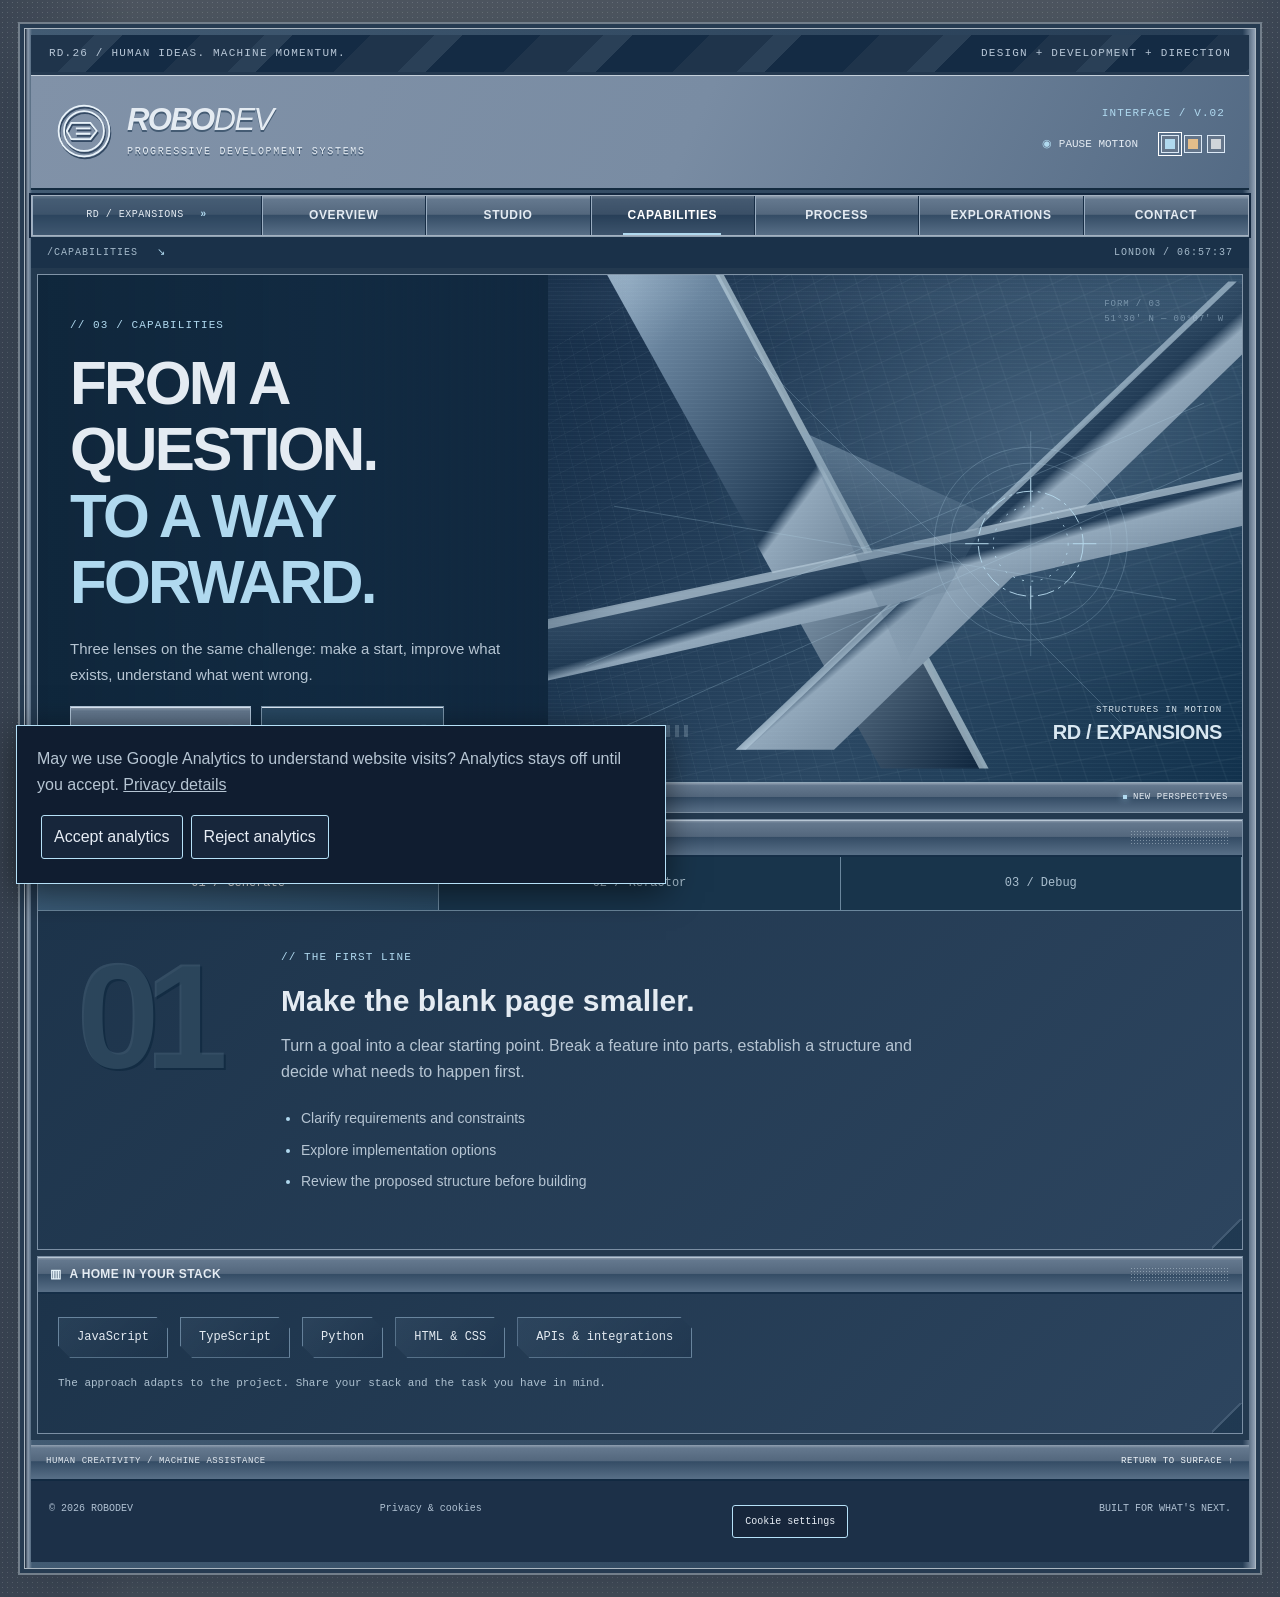
==== capabilities.html @ eb251dfc "Expand RoboDev with angular multi-page motion interface" ====
<!doctype html><html lang="en-GB"><head><meta charset="utf-8"><meta name="viewport" content="width=device-width, initial-scale=1"><meta name="theme-color" content="#26374b"><title>Capabilities — Generate, Refactor & Debug</title><meta name="description" content="Explore how RoboDev approaches new code, refactoring and debugging."><link rel="canonical" href="https://robodev.online/capabilities.html"><meta name="robots" content="index, follow"><meta property="og:type" content="website"><meta property="og:site_name" content="RoboDev"><meta property="og:locale" content="en_GB"><meta property="og:url" content="https://robodev.online/capabilities.html"><meta property="og:title" content="Capabilities — Generate, Refactor & Debug"><meta property="og:description" content="Explore how RoboDev approaches new code, refactoring and debugging."><meta name="twitter:card" content="summary"><meta name="twitter:title" content="Capabilities — Generate, Refactor & Debug"><meta name="twitter:description" content="Explore how RoboDev approaches new code, refactoring and debugging."><link rel="icon" href="/favicon.svg" type="image/svg+xml"><link rel="stylesheet" href="/site.css"><script src="/site.js" defer></script><script src="/analytics.js" defer></script><script type="application/ld+json">{"@context":"https://schema.org","@type":"WebPage","name":"Capabilities — Generate, Refactor & Debug","url":"https://robodev.online/capabilities.html","description":"Explore how RoboDev approaches new code, refactoring and debugging.","inLanguage":"en-GB"}</script></head><body><a class="skip" href="#main">Skip to content</a><div class="page-progress" aria-hidden="true"></div><div class="shell" id="top"><div class="top-strip"><span>RD.26 / HUMAN IDEAS. MACHINE MOMENTUM.</span><span>DESIGN + DEVELOPMENT + DIRECTION</span></div><header><a class="brand" href="/" aria-label="RoboDev home"><svg viewBox="0 0 64 64" aria-hidden="true"><circle cx="32" cy="32" r="28"/><circle cx="32" cy="32" r="22"/><path d="M18 23h21l7 9-7 9H18l-5-9zM23 29h16M23 35h16"/></svg><span class="wordmark">ROBO<span>DEV</span><small>PROGRESSIVE DEVELOPMENT SYSTEMS</small></span></a><div class="header-controls"><span class="index">INTERFACE / V.02</span><button data-motion-toggle aria-pressed="false" class="motion-control">Pause motion</button><div class="palette" role="group" aria-label="Interface accent"><button data-palette="ice" aria-label="Ice blue accent" aria-pressed="true"></button><button data-palette="amber" aria-label="Amber accent" aria-pressed="false"></button><button data-palette="steel" aria-label="Steel accent" aria-pressed="false"></button></div></div></header><nav class="navigation" aria-label="Main navigation"><span class="nav-id">RD / EXPANSIONS <b>»</b></span><a href="/" >Overview</a><a href="/studio.html" >Studio</a><a href="/capabilities.html" aria-current="page">Capabilities</a><a href="/process.html" >Process</a><a href="/explorations.html" >Explorations</a><a href="/contact.html" >Contact</a></nav><div class="section-strip"><span>/CAPABILITIES <span class="strip-arrow">↘</span></span><span class="live-clock" aria-label="Current London time"></span></div><main id="main"><section class="hero reveal"><div class="hero-copy"><div class="eyebrow">03 / CAPABILITIES</div><h1>From a question.<br><em>To a way forward.</em></h1><p>Three lenses on the same challenge: make a start, improve what exists, understand what went wrong.</p><div class="hero-actions"><a class="action " href="/capabilities.html"><span>Explore capabilities</span><b aria-hidden="true">↗</b></a><a class="action secondary" href="/contact.html"><span>Start a conversation</span><b aria-hidden="true">↗</b></a></div></div><div class="machine " aria-hidden="true"><div class="machine-grid"></div><svg class="structure" viewBox="0 0 800 440"><defs><linearGradient id="beam-capabilities" x2="1" y2="1"><stop stop-color="#abc2d6"/><stop offset=".18" stop-color="#66819b"/><stop offset=".49" stop-color="#223c56"/><stop offset=".51" stop-color="#91a7ba"/><stop offset="1" stop-color="#0d243c"/></linearGradient><linearGradient id="void-capabilities" x2="0" y2="1"><stop stop-color="#8ca6bb" stop-opacity=".55"/><stop offset="1" stop-color="#112d48" stop-opacity="0"/></linearGradient></defs><g class="beam beam-one"><path d="M80-90 200-90 495 460 385 460Z" fill="url(#beam-capabilities)"/><path d="M196-90 205-90 500 460 490 460Z" fill="#bacfdb" opacity=".7"/></g><g class="beam beam-two"><path d="M765-60 820-30 335 440 230 440Z" fill="url(#beam-capabilities)"/><path d="M756-60 765-60 241 440 230 440Z" fill="#bfd4e3" opacity=".6"/></g><g class="beam beam-three"><path d="M-100 330 890 120 910 170-100 395Z" fill="url(#beam-capabilities)"/><path d="M-100 328 890 118 892 125-100 339Z" fill="#b7cbd9" opacity=".7"/></g><path d="M300 100 500 190 410 350Z" fill="url(#void-capabilities)"/><g class="wire" fill="none" stroke="#b5d7eb" stroke-width=".8"><path d="M70 350 730 70M100 420 750 130M250 20 650 420M100 180 700 280"/><circle cx="545" cy="220" r="103"/><circle cx="545" cy="220" r="86"/><path d="M420 220h250M545 100v240"/></g><g class="rotor" transform="translate(545 220)"><g fill="none" stroke="#b6d9ec"><circle r="56" stroke-dasharray="18 5 3 5"/><circle r="40" stroke-dasharray="2 8"/><path d="M-70 0h25M45 0h25M0-70v25M0 45v25"/></g></g></svg><div class="scanline"></div><div class="art-coordinate">FORM / 03<br>51°30′ N — 00°07′ W</div><div class="art-caption"><span>STRUCTURES IN MOTION</span><b>RD / EXPANSIONS</b></div><div class="art-bars"><i></i><i></i><i></i><i></i><i></i></div></div><div class="hero-bottom"><span>HUMAN DIRECTION / MACHINE ASSISTANCE</span><span class="signal"><i></i> NEW PERSPECTIVES</span></div></section><section class="panel reveal"><h2 class="panel-title">▥ / Select a capability<span class="grip"></span></h2><div class="tab-bar" role="tablist" aria-label="Capabilities"><button role="tab" id="generate-tab" aria-controls="generate-panel" aria-selected="true" data-tab="generate">01 / Generate</button><button role="tab" id="refactor-tab" aria-controls="refactor-panel" aria-selected="false" tabindex="-1" data-tab="refactor">02 / Refactor</button><button role="tab" id="debug-tab" aria-controls="debug-panel" aria-selected="false" tabindex="-1" data-tab="debug">03 / Debug</button></div><div class="capability-panel" role="tabpanel" id="generate-panel" aria-labelledby="generate-tab"><span class="giant-number" aria-hidden="true">01</span><div><div class="eyebrow">THE FIRST LINE</div><h2>Make the blank page smaller.</h2><p>Turn a goal into a clear starting point. Break a feature into parts, establish a structure and decide what needs to happen first.</p><ul><li>Clarify requirements and constraints</li><li>Explore implementation options</li><li>Review the proposed structure before building</li></ul></div></div><div class="capability-panel" role="tabpanel" id="refactor-panel" aria-labelledby="refactor-tab" hidden><span class="giant-number" aria-hidden="true">02</span><div><div class="eyebrow">THE BETTER VERSION</div><h2>Untangle. Simplify. Make room.</h2><p>Understand the behaviour you need to preserve, then make the code easier to follow and change.</p><ul><li>Identify repetition and unnecessary complexity</li><li>Improve names and boundaries</li><li>Verify that behaviour stays consistent</li></ul></div></div><div class="capability-panel" role="tabpanel" id="debug-panel" aria-labelledby="debug-tab" hidden><span class="giant-number" aria-hidden="true">03</span><div><div class="eyebrow">THE MISSING CONNECTION</div><h2>Find the why. Fix the what.</h2><p>Bring the error and its context. Trace the path to the failure, test the explanation and make a focused repair.</p><ul><li>Reproduce the issue</li><li>Follow the evidence to the cause</li><li>Check the fix against the original failure</li></ul></div></div></section><section class="panel reveal "><h2 class="panel-title"><span class="panel-mark">▥</span>A home in your stack<span class="grip" aria-hidden="true"></span></h2><div class="panel-content"><div class="stack-list"><span>JavaScript</span><span>TypeScript</span><span>Python</span><span>HTML & CSS</span><span>APIs & integrations</span></div><p class="fine">The approach adapts to the project. Share your stack and the task you have in mind.</p></div></section></main><div class="utility-strip"><span>HUMAN CREATIVITY / MACHINE ASSISTANCE</span><a href="#top">RETURN TO SURFACE ↑</a></div><footer><span>© <span id="year">2026</span> ROBODEV</span><a href="/privacy.html">Privacy & cookies</a><button type="button" id="cookie-settings">Cookie settings</button><span>BUILT FOR WHAT'S NEXT.</span></footer></div><dialog id="field-notes"><div class="panel-title">▥ / Field notes<button class="square" data-close-notes aria-label="Close field notes">×</button></div><div class="panel-content"><span class="index">RD.001 / MOVEMENT WITH PURPOSE</span><h2>A space worth exploring.</h2><p>Angular frames give the interface its structure. Gradients catch the light. Movement reveals the layers between them.</p><p>Every control changes something real: a new page, a different composition, a clearer explanation. You decide the pace.</p><a class="action" href="/explorations.html">Open the studies ↗</a></div></dialog></body></html>
---- site.css ----
@view-transition{navigation:auto}
:root{color-scheme:dark;--ink:#e4ebf2;--muted:#b6c5d3;--accent:#b0d9ef;--line:#718398;--deep:#11283f;--metal:linear-gradient(180deg,#91a0b1 0%,#64788e 9%,#53677d 47%,#344c65 49%,#586f87 100%);--mono:'Courier New',monospace;--pace:1;--motion-duration:32s}
*{box-sizing:border-box}html{scroll-behavior:smooth;scroll-padding-top:24px}body{margin:0;background:#4e5660;background-image:radial-gradient(#a4afb04d .7px,transparent .7px),linear-gradient(90deg,#1a283d55,transparent 10%,transparent 90%,#1a283d55);background-size:5px 5px,100% 100%;color:var(--ink);font:16px/1.65 Arial,Helvetica,sans-serif}a{color:inherit;text-decoration:none}button,input,textarea{font:inherit}button{cursor:pointer}button,a,input,textarea,summary{touch-action:manipulation}button{color:inherit}button:disabled{opacity:.55;cursor:wait}a:focus-visible,button:focus-visible,input:focus-visible,textarea:focus-visible,summary:focus-visible{outline:2px solid var(--accent);outline-offset:4px}::selection{background:var(--accent);color:#13283c}button{border-radius:0}.skip{position:absolute;left:20px;top:-100px;z-index:100;background:#d5e4ef;color:#14273a;padding:12px}.skip:focus{top:10px}.shell{width:min(1280px,calc(100% - 48px));margin:28px auto;padding:6px;background:linear-gradient(90deg,#172638,#8a9aac 3px,#425b73 7px,#263d55 99%,#92a2b5);border:1px solid #acb7c1;box-shadow:0 0 0 4px #263b51,0 0 0 6px #737f8b,0 30px 70px #0c1a2b66}.top-strip{min-height:38px;padding:10px 18px;display:flex;justify-content:space-between;gap:16px;background:repeating-linear-gradient(135deg,#1f344b 0 45px,#2a4057 45px 65px,#142b44 65px 120px);font:11px/1.5 var(--mono);color:#b8c7d7;letter-spacing:.11em;border-bottom:3px solid #243950}header{padding:22px 24px;display:flex;align-items:center;justify-content:space-between;background:linear-gradient(115deg,#8192a8,#798ca3 54%,#536a84);border-bottom:2px solid #142b40;box-shadow:inset 0 1px #c5d0db;min-height:115px}.brand{display:flex;gap:14px;align-items:center}.brand svg{width:58px;height:58px;fill:none;stroke:#e9f3fa;stroke-width:2;filter:drop-shadow(1px 2px 0 #334963)}.wordmark{font-size:31px;font-weight:900;font-style:italic;line-height:1;letter-spacing:-1.6px;text-shadow:0 2px #445b73}.wordmark>span{font-weight:400}.wordmark small{display:block;font:10px/1.5 var(--mono);letter-spacing:.17em;margin-top:9px}.header-controls{display:grid;grid-template-columns:auto auto;gap:8px 18px;justify-items:end;align-items:center}.header-controls .index{grid-column:1/-1}.index,.eyebrow{font:11px/1.6 var(--mono);letter-spacing:.1em;color:var(--accent)}.motion-control{border:0;background:transparent;text-transform:uppercase;font:11px/1.5 var(--mono);padding:5px}.motion-control:before{content:'◉';margin-right:7px;color:var(--accent)}.palette{display:flex;gap:5px}.palette button{width:18px;height:18px;border:1px solid #dce9f6;box-shadow:inset 0 0 0 3px #64758a;background:#b0d9ef}.palette button[data-palette=amber]{background:#e4bd8a}.palette button[data-palette=steel]{background:#d0d5da}.palette button[aria-pressed=true]{outline:1px solid #fff;outline-offset:2px}.navigation{display:grid;grid-template-columns:1.4fr repeat(6,1fr);margin-top:5px;background:var(--metal);border:1px solid #a4b1c0;box-shadow:0 0 0 2px #142840}.navigation a,.nav-id{position:relative;padding:10px 8px;text-align:center;font:700 12px/1.6 'Arial Narrow',Arial,sans-serif;text-transform:uppercase;letter-spacing:.05em;border-right:1px solid #172d45;box-shadow:inset 1px 0 #9aadc1;transition:background .25s,color .25s;overflow:hidden}.nav-id{font:10px/1.8 var(--mono);background:#243d5777;white-space:nowrap}.nav-id b{color:var(--accent);margin-left:10px}.navigation a:last-child{border:0}.navigation a:before{content:'';position:absolute;inset:auto 20% 0;height:2px;background:var(--accent);transform:scaleX(0);transition:transform .3s}.navigation a:hover:before,.navigation a[aria-current]:before{transform:scaleX(1)}.navigation a:hover,.navigation a[aria-current]{background:#142b4566;color:#fff}.section-strip{display:flex;justify-content:space-between;align-items:center;padding:8px 16px;background:#1a3149;border-top:1px solid #8fa2b3;font:10px/1.5 var(--mono);letter-spacing:.1em;color:#a4b9ca}.strip-arrow{margin-left:12px;color:var(--accent)}main{background:#23394f;padding:6px}.hero{position:relative;display:grid;grid-template-columns:1fr 1.04fr;overflow:hidden;border:1px solid #8194a7;background:#11283f;min-height:405px;isolation:isolate}.hero-copy{position:relative;z-index:2;padding:42px 32px 58px;background:linear-gradient(90deg,#10273cf5,#122b42c9,transparent);pointer-events:auto}.eyebrow{margin-bottom:17px}.eyebrow:before{content:'// ';color:var(--accent)}h1,h2,h3{font-family:'Arial Narrow',Arial,sans-serif;line-height:1.1}h1{font-size:clamp(36px,4.7vw,62px);letter-spacing:-.045em;margin:0 0 20px;font-weight:800;text-transform:uppercase}h1 em{font-style:normal;color:var(--accent)}h3{font-size:22px;letter-spacing:-.025em;margin:14px 0}p{margin:0 0 18px;color:var(--muted)}.hero-copy>p{max-width:440px;font-size:15px;line-height:1.75}.hero-actions{display:flex;flex-wrap:wrap;gap:10px}.action{display:inline-flex;align-items:center;justify-content:space-between;gap:18px;padding:10px 15px;min-height:42px;border:1px solid #aec2d5;background:var(--metal);color:#f3f7fa;font:700 12px/1.6 Arial,sans-serif;letter-spacing:.02em;box-shadow:inset 0 1px #dbe7f3,0 2px #081f34;position:relative;transition:filter .25s,transform .25s}.action b{color:var(--accent);font-size:16px}.action:hover{filter:brightness(1.2);transform:translateY(-2px)}.action.secondary{background:linear-gradient(#294862,#18374d);border-color:#7892a8}.text-action{background:none;box-shadow:none;border:0;border-top:1px solid #71889b66;padding:12px 0 0;width:100%;text-transform:uppercase;font:11px/1.8 var(--mono);margin-top:10px}.hero-bottom{position:absolute;left:0;right:0;bottom:0;z-index:3;display:flex;justify-content:space-between;background:var(--metal);border-top:1px solid #91a7b8;padding:8px 14px;font:9px/1.5 var(--mono);letter-spacing:.06em}.signal{display:flex;align-items:center;gap:6px}.signal i{width:4px;height:4px;background:var(--accent);box-shadow:0 0 7px var(--accent);animation:glow 4s ease-in-out infinite}.machine{position:relative;min-width:0;overflow:hidden;background:radial-gradient(ellipse at 70% 30%,#809eb744,transparent 50%),linear-gradient(130deg,#172e49,#2a4762 60%,#10304b);--px:0px;--py:0px}.hero>.machine{margin-left:-80px;width:calc(100% + 80px)}.machine:after{content:'';position:absolute;inset:0;background:repeating-linear-gradient(0deg,#b9d6e60c 0 1px,transparent 1px 4px);pointer-events:none}.machine-grid{position:absolute;inset:-20%;background-image:linear-gradient(#b5d4e314 1px,transparent 1px),linear-gradient(90deg,#b5d4e314 1px,transparent 1px);background-size:22px 22px;transform:perspective(600px) rotateY(-20deg) rotateZ(-18deg) translate(var(--px),var(--py));opacity:.7}.structure{position:absolute;inset:0;width:100%;height:100%;object-fit:cover;transform:translate(var(--px),var(--py)) scale(1.08);transition:transform .65s ease-out;overflow:visible}.beam-one{animation:beam-drift calc(var(--motion-duration) * .55) ease-in-out infinite alternate}.beam-two{animation:beam-drift calc(var(--motion-duration) * .7) ease-in-out infinite alternate-reverse}.beam-three{animation:beam-drift calc(var(--motion-duration) * .8) ease-in-out infinite alternate}.rotor>g{animation:rotate var(--motion-duration) linear infinite;transform-origin:0 0}.wire{opacity:.32;animation:glow 12s ease-in-out infinite alternate}.scanline{position:absolute;top:-5%;left:0;right:0;height:18%;background:linear-gradient(transparent,#b9d8ea0e,transparent);animation:scan 12s linear infinite;pointer-events:none}.art-coordinate{position:absolute;top:22px;right:18px;color:#aec9db88;font:9px/1.7 var(--mono);letter-spacing:.1em}.art-caption{position:absolute;right:20px;bottom:65px;text-align:right;color:#d9e8f2;text-shadow:0 1px #122a40}.art-caption span{display:block;font:9px/1.8 var(--mono);letter-spacing:.1em}.art-caption b{font:800 20px/1.3 'Arial Narrow',Arial,sans-serif;letter-spacing:-.02em}.art-bars{position:absolute;left:100px;bottom:75px;display:flex;align-items:end;gap:5px;height:30px}.art-bars i{width:4px;height:40%;background:#afc8d744;animation:bar 3.5s ease-in-out infinite alternate}.art-bars i:nth-child(2){animation-delay:-1s}.art-bars i:nth-child(3){animation-delay:-2s}.art-bars i:nth-child(4){animation-delay:-.7s}.art-bars i:nth-child(5){animation-delay:-1.8s}.ticker{overflow:hidden;padding:8px 0;border:1px solid #6f8499;background:#1c344b;margin:6px 0;font:10px/1.7 var(--mono);letter-spacing:.08em;color:#7b98ae}.ticker>div{display:flex;width:max-content;gap:28px;animation:marquee 60s linear infinite}.ticker span{color:#bacbd8}.columns{display:grid;gap:6px;margin-top:6px}.three{grid-template-columns:repeat(3,1fr)}.two{grid-template-columns:repeat(2,1fr)}.panel{min-width:0;border:1px solid #7b8fa4;background:linear-gradient(135deg,#1c334a,#2d455f);margin-top:6px;position:relative}.columns>.panel{margin:0}.panel:after{content:'';position:absolute;bottom:0;right:0;width:30px;height:30px;background:linear-gradient(135deg,transparent 45%,#7b94aa44 46% 50%,#112c4377 51%);pointer-events:none}.panel-title{margin:0;padding:9px 12px;background:var(--metal);border-bottom:2px solid #152e47;display:flex;align-items:center;gap:8px;text-transform:uppercase;font:700 12px/1.4 'Arial Narrow',Arial,sans-serif;letter-spacing:.03em;box-shadow:inset 0 1px #b7c6d4}.panel-mark{color:#e6f3fa}.grip{margin-left:auto;height:15px;width:35%;max-width:100px;background-image:radial-gradient(#c7d6e177 .7px,transparent .7px);background-size:3px 3px}.panel-content{padding:23px 20px}.panel-content p{font-size:14px;line-height:1.75}.panel-content h3{font-size:21px}.panel .index{font-size:10px}.note-row{display:flex;align-items:center;gap:20px}.note-row>.index{writing-mode:vertical-rl;white-space:nowrap}.note-row h3{margin-top:0}.note-row p{margin-bottom:0}.square{margin-left:auto;flex-shrink:0;width:31px;height:31px;border:1px solid #8aa4b9;background:linear-gradient(#60798e,#29465d);color:var(--accent);font:22px/1 var(--mono);transition:transform .3s}.square:hover{transform:rotate(90deg)}.chips{display:flex;gap:7px;flex-wrap:wrap}.chips a,.chips button{padding:8px 12px;border:1px solid #7590a4;background:#18354a;color:#d6e7f1;font:11px/1.5 var(--mono)}.chips a:hover,.chips button:hover{background:#365c76}.utility-strip{padding:9px 15px;margin-top:5px;background:var(--metal);display:flex;justify-content:space-between;font:9px/1.7 var(--mono);letter-spacing:.06em}.utility-strip a{color:#f1f7fb}footer{background:#1c3048;border-top:2px solid #112941;padding:20px 18px;display:flex;gap:16px;justify-content:space-between;font:10px/1.5 var(--mono);color:#b0c1d2}footer button{background:none;border:0;font:inherit;padding:0}footer a:hover,footer button:hover{text-decoration:underline}.page-intro{padding:36px 30px;border:1px solid #6c8196;background:repeating-linear-gradient(120deg,transparent 0 90px,#718fa112 90px 125px,transparent 125px 220px),linear-gradient(120deg,#152c42,#35516e)}.page-intro p{max-width:680px}.accordion details{border-bottom:1px solid #7690a566}.accordion details:last-child{border:0}summary{cursor:pointer;list-style:none;padding:15px 0;color:var(--ink);font:12px/1.7 var(--mono);display:flex;justify-content:space-between;gap:15px}summary::-webkit-details-marker{display:none}summary span{color:var(--accent);font-size:19px;transition:transform .3s}details[open]>summary span{transform:rotate(45deg)}details p{padding-top:4px;animation:panel-enter .4s ease-out}.tab-bar{display:flex;border-bottom:1px solid #6b879d}.tab-bar button{flex:1;padding:17px 8px;border:0;border-right:1px solid #6b879d;background:#18344b;color:#a9bece;font:12px/1.6 var(--mono)}.tab-bar button[aria-selected=true]{background:linear-gradient(120deg,#3b5c78,#284862);color:#fff;box-shadow:inset 0 3px var(--accent)}.tab-bar button:hover{color:#fff;background:#36566f}.capability-panel{position:relative;display:grid;grid-template-columns:180px 1fr;gap:25px;padding:38px;overflow:hidden;animation:panel-enter .45s ease-out;min-height:310px}.capability-panel[hidden]{display:none}.giant-number{font:900 150px/.9 'Arial Narrow',Arial,sans-serif;letter-spacing:-.1em;color:#7190a342;text-shadow:2px 2px #132c43}.capability-panel h2{font-size:30px;margin:5px 0 16px}.capability-panel p{max-width:650px}ul{padding-left:20px;color:var(--muted);font-size:14px}li{padding:4px 0}li::marker{color:var(--accent)}.stack-list{display:flex;gap:12px;flex-wrap:wrap}.stack-list span{padding:10px 18px;border:1px solid #68849d;background:linear-gradient(135deg,#57728b33,#192f4755);clip-path:polygon(0 0,calc(100% - 12px) 0,100% 12px,100% 100%,12px 100%,0 calc(100% - 12px));font:12px/1.6 var(--mono)}.fine{font:11px/1.7 var(--mono)!important;color:#adc0cf;margin-top:16px}.process-track{display:grid;grid-template-columns:repeat(4,1fr);margin-top:6px;border:1px solid #7b90a5;background:var(--metal)}.process-track a{padding:18px 16px;display:flex;gap:14px;align-items:center;border-right:1px solid #19364e;text-transform:uppercase;font:12px/1.6 var(--mono);transition:background .3s}.process-track a:hover{background:#0c2a4455}.process-track a span{font-size:22px;color:var(--accent)}.process-track a b{margin-left:auto}.stage{position:relative;padding-left:65px}.stage-number{position:absolute;left:0;top:0;font:40px/1 var(--mono);color:#91b5cf99}.stage h3{margin-top:0}.stage details{border-top:1px solid #7893aa66}.study-layout{display:grid;grid-template-columns:1fr 260px}.study-stage{position:relative;min-height:430px;overflow:hidden;border-right:1px solid #66829a}.study-art{height:430px;transition:background 1s}.study-controls{padding:25px 20px;background:linear-gradient(140deg,#375772,#19364d)}.study-label{position:absolute;left:20px;bottom:18px;font:10px/1.6 var(--mono);background:#122c40bb;border:1px solid #7c96aa;padding:8px 12px;z-index:2}.study-buttons{display:grid;gap:8px;margin-bottom:28px}.study-buttons button{padding:13px 10px;background:#213f57;border:1px solid #6c8ca5;text-align:left;display:flex;justify-content:space-between;font:11px/1.6 var(--mono)}.study-buttons button[aria-pressed=true]{border-color:var(--accent);background:var(--metal)}.range-label{display:flex;justify-content:space-between;gap:10px;font:11px/1.6 var(--mono);margin-bottom:10px}.study-controls input{accent-color:var(--accent);width:100%}.study-controls .action{width:100%;font-size:11px}.study-art[data-study=orbit] .beam{opacity:.15;transition:opacity 1s}.study-art[data-study=orbit] .structure{transform:translate(calc(var(--px) - 50px),var(--py)) scale(1.4)}.study-art[data-study=orbit] .wire{opacity:.8}.study-art[data-study=signal]{background:repeating-linear-gradient(145deg,#112d44 0 20px,#476d85 21px 23px,#142e46 24px 45px)}.study-art[data-study=signal] .beam{opacity:.35}.study-art[data-study=signal] .scanline{background:linear-gradient(transparent,#bddbed33,transparent)}.contact-columns{grid-template-columns:1.65fr 1fr}.form-grid{display:grid;grid-template-columns:1fr 1fr;gap:18px}form label{display:block;margin-bottom:20px;text-transform:uppercase;font:11px/1.6 var(--mono);letter-spacing:.08em}form input,form textarea{display:block;margin-top:8px;width:100%;border:1px solid #6c89a1;background:#112a41;box-shadow:inset 0 2px 7px #0003;color:#edf5fa;padding:13px;font:15px/1.6 Arial,sans-serif;letter-spacing:0;text-transform:none}form textarea{resize:vertical}form input:focus,form textarea:focus{background:#18374e;border-color:var(--accent)}.honeypot{position:absolute;left:-10000px}#contact-status{font:12px/1.6 var(--mono);margin:18px 0 0}.connection-art{height:100px;display:grid;place-items:center;background:repeating-linear-gradient(130deg,#4e779030 0 5px,transparent 5px 35px);border:1px solid #6c879d;margin-bottom:20px;clip-path:polygon(0 0,calc(100% - 22px) 0,100% 22px,100% 100%,22px 100%,0 calc(100% - 22px))}.connection-art svg{width:74px;fill:none;stroke:var(--accent);stroke-width:1}.email-link{display:block;font:12px/1.7 var(--mono);overflow-wrap:anywhere;color:var(--accent);margin-top:25px}.legal{max-width:900px;margin:6px auto}.legal h1{font-size:36px}.legal h2{font-size:22px;margin-top:30px}.legal a{text-decoration:underline}.legal p{font-size:15px}.legal .panel-content{padding:30px}.reveal{animation:panel-enter .75s both}.js-motion .reveal:not(.is-visible){opacity:0;transform:translateY(15px)}.js-motion .reveal{animation:none;transition:opacity .7s ease,transform .7s ease}.js-motion .reveal.is-visible{opacity:1;transform:none}.page-progress{position:fixed;top:0;left:0;height:2px;width:100%;background:var(--accent);z-index:100;transform-origin:left;animation:load-strip .7s both;pointer-events:none}dialog{padding:0;max-width:560px;width:calc(100% - 36px);background:#213d55;border:1px solid #b3c6d5;color:var(--ink);box-shadow:0 0 0 4px #223f57,20px 30px 100px #06172aa6}dialog[open]{animation:panel-enter .35s ease-out}dialog::backdrop{background:#091e33b3;backdrop-filter:blur(4px)}dialog .panel-title{justify-content:space-between}dialog h2{font-size:30px}dialog .square{font-size:20px}dialog .panel-content{padding:28px}html[data-paused=true] *,html[data-paused=true] *:before,html[data-paused=true] *:after{animation-play-state:paused!important;scroll-behavior:auto!important}html[data-paused=true] .page-progress{display:none}html[data-paused=true] .reveal{opacity:1!important;transform:none!important;transition:none!important}html[data-paused=true] .structure{transform:none;transition:none}
@keyframes rotate{to{transform:rotate(360deg)}}@keyframes beam-drift{to{transform:translate(12px,-7px)}}@keyframes scan{to{transform:translateY(650%)}}@keyframes glow{50%{opacity:.15}}@keyframes bar{to{height:95%}}@keyframes marquee{to{transform:translateX(-50%)}}@keyframes panel-enter{from{opacity:0;transform:translateY(14px)}to{opacity:1;transform:none}}@keyframes load-strip{0%{transform:scaleX(0)}70%{transform:scaleX(1)}100%{opacity:0}}::view-transition-old(root){animation:old-page .2s ease-in both}::view-transition-new(root){animation:panel-enter .4s ease-out both}@keyframes old-page{to{opacity:0;transform:translateY(-6px)}}
@media(min-width:1400px){.hero{min-height:460px}.hero-copy{padding-top:50px}}
@media(max-width:1050px){.navigation{grid-template-columns:repeat(6,1fr)}.nav-id{display:none}.hero-copy{padding:34px 24px 58px}h1{font-size:42px}.hero-actions .action{font-size:11px;padding:9px 11px}.header-controls .index{font-size:9px}.three .panel-content{padding:20px 15px}.hero-bottom{font-size:8px}.art-caption b{font-size:17px}.art-coordinate{font-size:8px}.study-layout{grid-template-columns:1fr 240px}}
@media(max-width:760px){.shell{width:calc(100% - 26px);margin:16px auto}.top-strip{font-size:8px}.top-strip>span:last-child{display:none}header{padding:19px 16px;min-height:95px}.brand svg{width:43px}.wordmark{font-size:25px}.wordmark small{font-size:8px;letter-spacing:.05em}.header-controls{gap:7px}.header-controls>.index{display:none}.palette{display:none}.motion-control{font-size:9px}.navigation{grid-template-columns:repeat(3,1fr)}.navigation a{font-size:11px;border-bottom:1px solid #19364e}.hero{display:block;min-height:480px}.hero-copy{padding:36px 25px 170px;max-width:620px;min-height:480px;background:linear-gradient(90deg,#112940f5,#122b42c7 70%,transparent)}.hero>.machine{position:absolute;inset:0;margin:0;width:100%;z-index:-1;opacity:.75}.structure{width:135%;left:12%;height:100%}.art-caption{bottom:53px}.art-bars{left:28px;bottom:63px}.art-coordinate{display:none}h1{font-size:46px}.hero-copy>p{max-width:400px}.hero-actions{max-width:370px}.hero-bottom{font-size:8px;padding:8px}.hero-bottom>span:first-child{max-width:200px}.three{grid-template-columns:1fr}.two{grid-template-columns:1fr}.three .panel-content{padding:23px}.note-row{gap:14px}.utility-strip{font-size:8px}.utility-strip>span{max-width:170px}footer{flex-wrap:wrap;font-size:9px;gap:14px}footer>span:last-child{display:none}.capability-panel{grid-template-columns:80px 1fr;padding:25px 20px;gap:20px}.giant-number{font-size:80px}.capability-panel h2{font-size:25px}.tab-bar button{font-size:10px;padding:14px 5px}.process-track{grid-template-columns:1fr 1fr}.process-track a{font-size:10px;padding:12px}.stage{padding-left:55px}.page-intro{padding:30px 24px}.page-intro h1{font-size:39px}.study-layout{grid-template-columns:1fr}.study-stage{min-height:320px;border-right:0;border-bottom:1px solid #7692a9}.study-art{height:320px}.study-controls{padding:22px}.study-buttons{grid-template-columns:repeat(3,1fr);gap:5px;margin-bottom:20px}.study-buttons button{font-size:9px;padding:10px 7px}.study-buttons b{display:none}.study-controls .action{width:auto}.study-art .structure{width:100%;left:0}.study-art[data-study=orbit] .structure{transform:translate(calc(var(--px) - 40px),var(--py)) scale(1.4)}.contact-columns{grid-template-columns:1fr}.form-grid{grid-template-columns:1fr;gap:0}.legal h1{font-size:30px}.legal .panel-content{padding:22px}}
@media(prefers-reduced-motion:reduce){html{scroll-behavior:auto}*,*:before,*:after{animation:none!important;transition:none!important}.page-progress{display:none}.reveal{opacity:1!important;transform:none!important}.structure{transform:none!important}::view-transition-old(root),::view-transition-new(root){animation:none!important}}
@media(max-width:420px){h1,.page-intro h1{font-size:30px;overflow-wrap:anywhere}.page-intro{padding:30px 20px}}
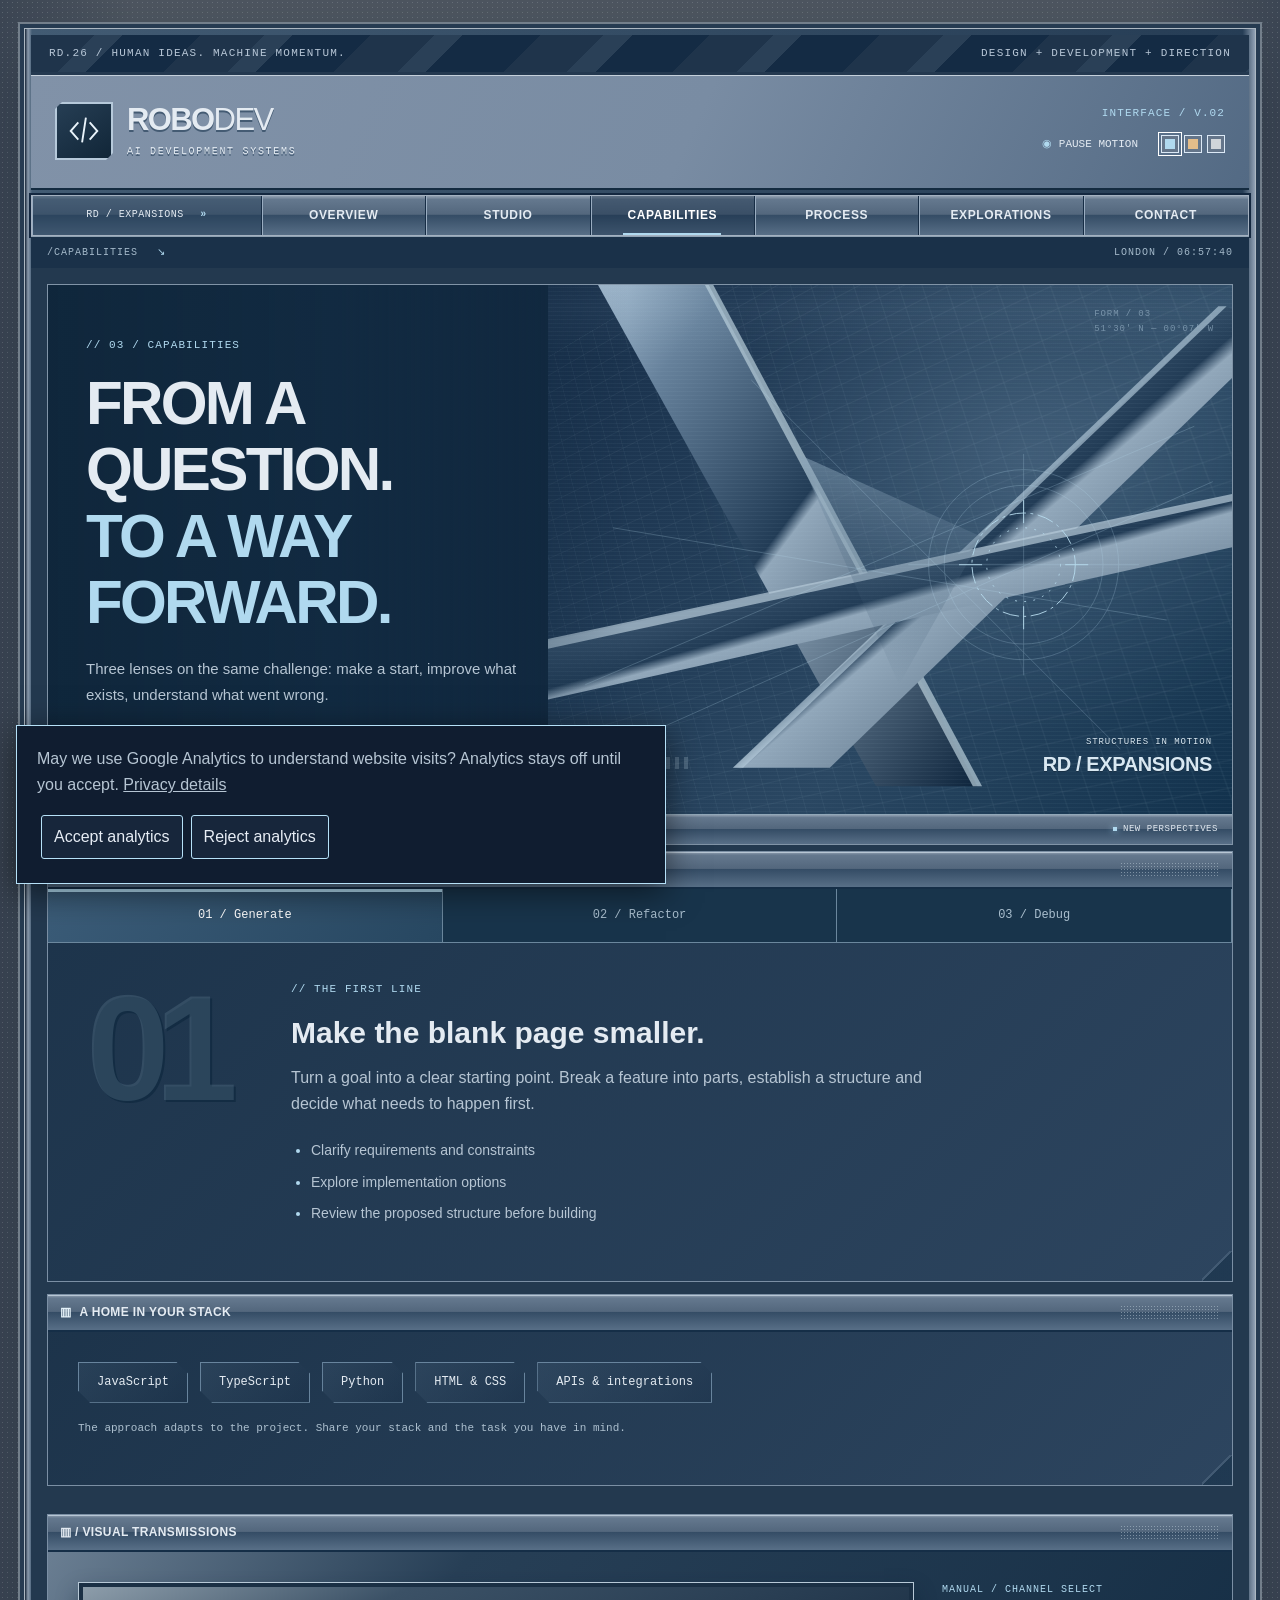
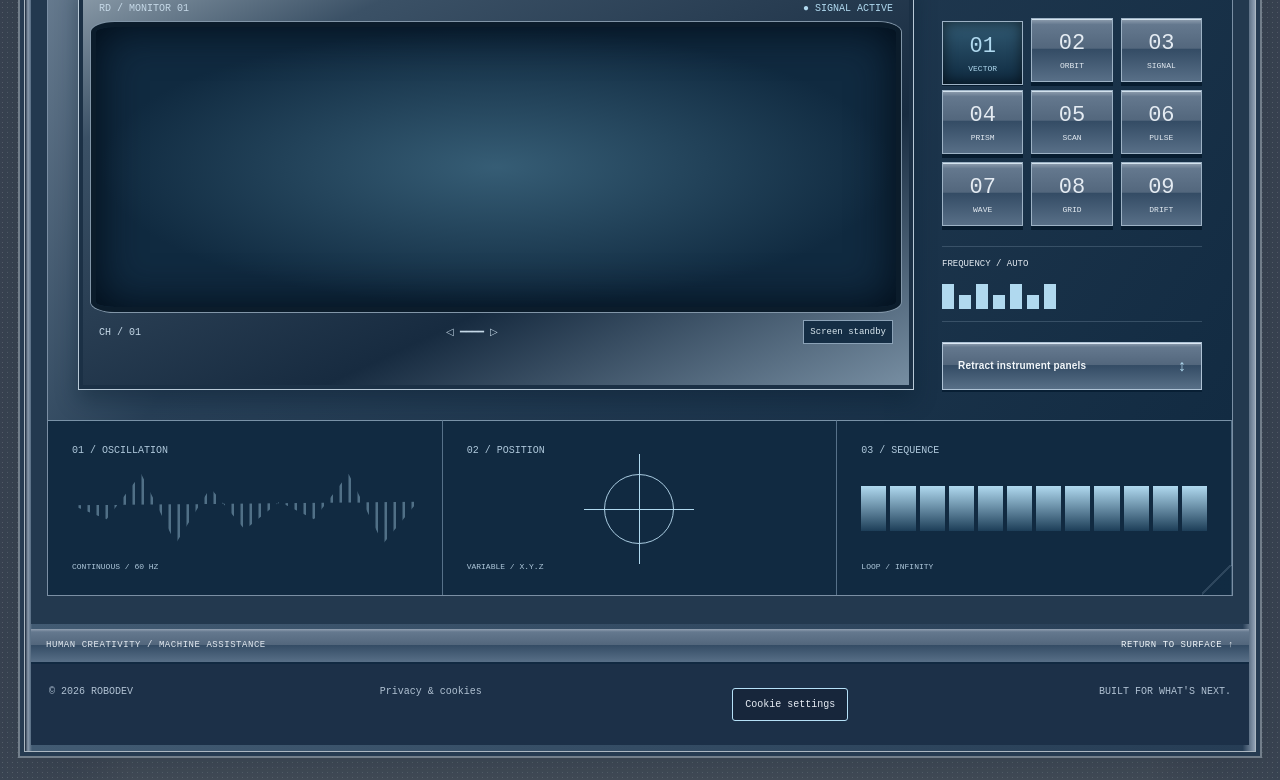
==== commit 46a3b2f7: "Add animated transmission consoles and sliding instrument panels" ====
--- a/capabilities.html
+++ b/capabilities.html
@@ -1 +1 @@
-<!doctype html><html lang="en-GB"><head><meta charset="utf-8"><meta name="viewport" content="width=device-width, initial-scale=1"><meta name="theme-color" content="#26374b"><title>Capabilities — Generate, Refactor & Debug</title><meta name="description" content="Explore how RoboDev approaches new code, refactoring and debugging."><link rel="canonical" href="https://robodev.online/capabilities.html"><meta name="robots" content="index, follow"><meta property="og:type" content="website"><meta property="og:site_name" content="RoboDev"><meta property="og:locale" content="en_GB"><meta property="og:url" content="https://robodev.online/capabilities.html"><meta property="og:title" content="Capabilities — Generate, Refactor & Debug"><meta property="og:description" content="Explore how RoboDev approaches new code, refactoring and debugging."><meta name="twitter:card" content="summary"><meta name="twitter:title" content="Capabilities — Generate, Refactor & Debug"><meta name="twitter:description" content="Explore how RoboDev approaches new code, refactoring and debugging."><link rel="icon" href="/favicon.svg" type="image/svg+xml"><link rel="stylesheet" href="/site.css"><script src="/site.js" defer></script><script src="/analytics.js" defer></script><script type="application/ld+json">{"@context":"https://schema.org","@type":"WebPage","name":"Capabilities — Generate, Refactor & Debug","url":"https://robodev.online/capabilities.html","description":"Explore how RoboDev approaches new code, refactoring and debugging.","inLanguage":"en-GB"}</script></head><body><a class="skip" href="#main">Skip to content</a><div class="page-progress" aria-hidden="true"></div><div class="shell" id="top"><div class="top-strip"><span>RD.26 / HUMAN IDEAS. MACHINE MOMENTUM.</span><span>DESIGN + DEVELOPMENT + DIRECTION</span></div><header><a class="brand" href="/" aria-label="RoboDev home"><svg viewBox="0 0 64 64" aria-hidden="true"><circle cx="32" cy="32" r="28"/><circle cx="32" cy="32" r="22"/><path d="M18 23h21l7 9-7 9H18l-5-9zM23 29h16M23 35h16"/></svg><span class="wordmark">ROBO<span>DEV</span><small>PROGRESSIVE DEVELOPMENT SYSTEMS</small></span></a><div class="header-controls"><span class="index">INTERFACE / V.02</span><button data-motion-toggle aria-pressed="false" class="motion-control">Pause motion</button><div class="palette" role="group" aria-label="Interface accent"><button data-palette="ice" aria-label="Ice blue accent" aria-pressed="true"></button><button data-palette="amber" aria-label="Amber accent" aria-pressed="false"></button><button data-palette="steel" aria-label="Steel accent" aria-pressed="false"></button></div></div></header><nav class="navigation" aria-label="Main navigation"><span class="nav-id">RD / EXPANSIONS <b>»</b></span><a href="/" >Overview</a><a href="/studio.html" >Studio</a><a href="/capabilities.html" aria-current="page">Capabilities</a><a href="/process.html" >Process</a><a href="/explorations.html" >Explorations</a><a href="/contact.html" >Contact</a></nav><div class="section-strip"><span>/CAPABILITIES <span class="strip-arrow">↘</span></span><span class="live-clock" aria-label="Current London time"></span></div><main id="main"><section class="hero reveal"><div class="hero-copy"><div class="eyebrow">03 / CAPABILITIES</div><h1>From a question.<br><em>To a way forward.</em></h1><p>Three lenses on the same challenge: make a start, improve what exists, understand what went wrong.</p><div class="hero-actions"><a class="action " href="/capabilities.html"><span>Explore capabilities</span><b aria-hidden="true">↗</b></a><a class="action secondary" href="/contact.html"><span>Start a conversation</span><b aria-hidden="true">↗</b></a></div></div><div class="machine " aria-hidden="true"><div class="machine-grid"></div><svg class="structure" viewBox="0 0 800 440"><defs><linearGradient id="beam-capabilities" x2="1" y2="1"><stop stop-color="#abc2d6"/><stop offset=".18" stop-color="#66819b"/><stop offset=".49" stop-color="#223c56"/><stop offset=".51" stop-color="#91a7ba"/><stop offset="1" stop-color="#0d243c"/></linearGradient><linearGradient id="void-capabilities" x2="0" y2="1"><stop stop-color="#8ca6bb" stop-opacity=".55"/><stop offset="1" stop-color="#112d48" stop-opacity="0"/></linearGradient></defs><g class="beam beam-one"><path d="M80-90 200-90 495 460 385 460Z" fill="url(#beam-capabilities)"/><path d="M196-90 205-90 500 460 490 460Z" fill="#bacfdb" opacity=".7"/></g><g class="beam beam-two"><path d="M765-60 820-30 335 440 230 440Z" fill="url(#beam-capabilities)"/><path d="M756-60 765-60 241 440 230 440Z" fill="#bfd4e3" opacity=".6"/></g><g class="beam beam-three"><path d="M-100 330 890 120 910 170-100 395Z" fill="url(#beam-capabilities)"/><path d="M-100 328 890 118 892 125-100 339Z" fill="#b7cbd9" opacity=".7"/></g><path d="M300 100 500 190 410 350Z" fill="url(#void-capabilities)"/><g class="wire" fill="none" stroke="#b5d7eb" stroke-width=".8"><path d="M70 350 730 70M100 420 750 130M250 20 650 420M100 180 700 280"/><circle cx="545" cy="220" r="103"/><circle cx="545" cy="220" r="86"/><path d="M420 220h250M545 100v240"/></g><g class="rotor" transform="translate(545 220)"><g fill="none" stroke="#b6d9ec"><circle r="56" stroke-dasharray="18 5 3 5"/><circle r="40" stroke-dasharray="2 8"/><path d="M-70 0h25M45 0h25M0-70v25M0 45v25"/></g></g></svg><div class="scanline"></div><div class="art-coordinate">FORM / 03<br>51°30′ N — 00°07′ W</div><div class="art-caption"><span>STRUCTURES IN MOTION</span><b>RD / EXPANSIONS</b></div><div class="art-bars"><i></i><i></i><i></i><i></i><i></i></div></div><div class="hero-bottom"><span>HUMAN DIRECTION / MACHINE ASSISTANCE</span><span class="signal"><i></i> NEW PERSPECTIVES</span></div></section><section class="panel reveal"><h2 class="panel-title">▥ / Select a capability<span class="grip"></span></h2><div class="tab-bar" role="tablist" aria-label="Capabilities"><button role="tab" id="generate-tab" aria-controls="generate-panel" aria-selected="true" data-tab="generate">01 / Generate</button><button role="tab" id="refactor-tab" aria-controls="refactor-panel" aria-selected="false" tabindex="-1" data-tab="refactor">02 / Refactor</button><button role="tab" id="debug-tab" aria-controls="debug-panel" aria-selected="false" tabindex="-1" data-tab="debug">03 / Debug</button></div><div class="capability-panel" role="tabpanel" id="generate-panel" aria-labelledby="generate-tab"><span class="giant-number" aria-hidden="true">01</span><div><div class="eyebrow">THE FIRST LINE</div><h2>Make the blank page smaller.</h2><p>Turn a goal into a clear starting point. Break a feature into parts, establish a structure and decide what needs to happen first.</p><ul><li>Clarify requirements and constraints</li><li>Explore implementation options</li><li>Review the proposed structure before building</li></ul></div></div><div class="capability-panel" role="tabpanel" id="refactor-panel" aria-labelledby="refactor-tab" hidden><span class="giant-number" aria-hidden="true">02</span><div><div class="eyebrow">THE BETTER VERSION</div><h2>Untangle. Simplify. Make room.</h2><p>Understand the behaviour you need to preserve, then make the code easier to follow and change.</p><ul><li>Identify repetition and unnecessary complexity</li><li>Improve names and boundaries</li><li>Verify that behaviour stays consistent</li></ul></div></div><div class="capability-panel" role="tabpanel" id="debug-panel" aria-labelledby="debug-tab" hidden><span class="giant-number" aria-hidden="true">03</span><div><div class="eyebrow">THE MISSING CONNECTION</div><h2>Find the why. Fix the what.</h2><p>Bring the error and its context. Trace the path to the failure, test the explanation and make a focused repair.</p><ul><li>Reproduce the issue</li><li>Follow the evidence to the cause</li><li>Check the fix against the original failure</li></ul></div></div></section><section class="panel reveal "><h2 class="panel-title"><span class="panel-mark">▥</span>A home in your stack<span class="grip" aria-hidden="true"></span></h2><div class="panel-content"><div class="stack-list"><span>JavaScript</span><span>TypeScript</span><span>Python</span><span>HTML & CSS</span><span>APIs & integrations</span></div><p class="fine">The approach adapts to the project. Share your stack and the task you have in mind.</p></div></section></main><div class="utility-strip"><span>HUMAN CREATIVITY / MACHINE ASSISTANCE</span><a href="#top">RETURN TO SURFACE ↑</a></div><footer><span>© <span id="year">2026</span> ROBODEV</span><a href="/privacy.html">Privacy & cookies</a><button type="button" id="cookie-settings">Cookie settings</button><span>BUILT FOR WHAT'S NEXT.</span></footer></div><dialog id="field-notes"><div class="panel-title">▥ / Field notes<button class="square" data-close-notes aria-label="Close field notes">×</button></div><div class="panel-content"><span class="index">RD.001 / MOVEMENT WITH PURPOSE</span><h2>A space worth exploring.</h2><p>Angular frames give the interface its structure. Gradients catch the light. Movement reveals the layers between them.</p><p>Every control changes something real: a new page, a different composition, a clearer explanation. You decide the pace.</p><a class="action" href="/explorations.html">Open the studies ↗</a></div></dialog></body></html>+<!doctype html><html lang="en-GB"><head><meta charset="utf-8"><meta name="viewport" content="width=device-width, initial-scale=1"><meta name="theme-color" content="#26374b"><title>Capabilities — Generate, Refactor & Debug</title><meta name="description" content="Explore how RoboDev approaches new code, refactoring and debugging."><link rel="canonical" href="https://robodev.online/capabilities.html"><meta name="robots" content="index, follow"><meta property="og:type" content="website"><meta property="og:site_name" content="RoboDev"><meta property="og:locale" content="en_GB"><meta property="og:url" content="https://robodev.online/capabilities.html"><meta property="og:title" content="Capabilities — Generate, Refactor & Debug"><meta property="og:description" content="Explore how RoboDev approaches new code, refactoring and debugging."><meta name="twitter:card" content="summary"><meta name="twitter:title" content="Capabilities — Generate, Refactor & Debug"><meta name="twitter:description" content="Explore how RoboDev approaches new code, refactoring and debugging."><link rel="icon" href="/favicon.svg" type="image/svg+xml"><link rel="stylesheet" href="/site.css"><script src="/site.js" defer></script><script src="/analytics.js" defer></script><script type="application/ld+json">{"@context":"https://schema.org","@type":"WebPage","name":"Capabilities — Generate, Refactor & Debug","url":"https://robodev.online/capabilities.html","description":"Explore how RoboDev approaches new code, refactoring and debugging.","inLanguage":"en-GB"}</script></head><body><a class="skip" href="#main">Skip to content</a><div class="page-progress" aria-hidden="true"></div><div class="shell" id="top"><div class="top-strip"><span>RD.26 / HUMAN IDEAS. MACHINE MOMENTUM.</span><span>DESIGN + DEVELOPMENT + DIRECTION</span></div><header><a class="brand" href="/" aria-label="RoboDev home"><svg class="original-logo" viewBox="0 0 40 40" aria-hidden="true"><path d="M14 11 6 20l8 9m12-18 8 9-8 9m-4-23-4 26"/></svg><span class="wordmark">ROBO<span>DEV</span><small>AI DEVELOPMENT SYSTEMS</small></span></a><div class="header-controls"><span class="index">INTERFACE / V.02</span><button data-motion-toggle aria-pressed="false" class="motion-control">Pause motion</button><div class="palette" role="group" aria-label="Interface accent"><button data-palette="ice" aria-label="Ice blue accent" aria-pressed="true"></button><button data-palette="amber" aria-label="Amber accent" aria-pressed="false"></button><button data-palette="steel" aria-label="Steel accent" aria-pressed="false"></button></div></div></header><nav class="navigation" aria-label="Main navigation"><span class="nav-id">RD / EXPANSIONS <b>»</b></span><a href="/" >Overview</a><a href="/studio.html" >Studio</a><a href="/capabilities.html" aria-current="page">Capabilities</a><a href="/process.html" >Process</a><a href="/explorations.html" >Explorations</a><a href="/contact.html" >Contact</a></nav><div class="section-strip"><span>/CAPABILITIES <span class="strip-arrow">↘</span></span><span class="live-clock" aria-label="Current London time"></span></div><main id="main"><section class="hero reveal"><div class="hero-copy"><div class="eyebrow">03 / CAPABILITIES</div><h1>From a question.<br><em>To a way forward.</em></h1><p>Three lenses on the same challenge: make a start, improve what exists, understand what went wrong.</p><div class="hero-actions"><a class="action " href="/capabilities.html"><span>Explore capabilities</span><b aria-hidden="true">↗</b></a><a class="action secondary" href="/contact.html"><span>Start a conversation</span><b aria-hidden="true">↗</b></a></div></div><div class="machine " aria-hidden="true"><div class="machine-grid"></div><svg class="structure" viewBox="0 0 800 440"><defs><linearGradient id="beam-capabilities" x2="1" y2="1"><stop stop-color="#abc2d6"/><stop offset=".18" stop-color="#66819b"/><stop offset=".49" stop-color="#223c56"/><stop offset=".51" stop-color="#91a7ba"/><stop offset="1" stop-color="#0d243c"/></linearGradient><linearGradient id="void-capabilities" x2="0" y2="1"><stop stop-color="#8ca6bb" stop-opacity=".55"/><stop offset="1" stop-color="#112d48" stop-opacity="0"/></linearGradient></defs><g class="beam beam-one"><path d="M80-90 200-90 495 460 385 460Z" fill="url(#beam-capabilities)"/><path d="M196-90 205-90 500 460 490 460Z" fill="#bacfdb" opacity=".7"/></g><g class="beam beam-two"><path d="M765-60 820-30 335 440 230 440Z" fill="url(#beam-capabilities)"/><path d="M756-60 765-60 241 440 230 440Z" fill="#bfd4e3" opacity=".6"/></g><g class="beam beam-three"><path d="M-100 330 890 120 910 170-100 395Z" fill="url(#beam-capabilities)"/><path d="M-100 328 890 118 892 125-100 339Z" fill="#b7cbd9" opacity=".7"/></g><path d="M300 100 500 190 410 350Z" fill="url(#void-capabilities)"/><g class="wire" fill="none" stroke="#b5d7eb" stroke-width=".8"><path d="M70 350 730 70M100 420 750 130M250 20 650 420M100 180 700 280"/><circle cx="545" cy="220" r="103"/><circle cx="545" cy="220" r="86"/><path d="M420 220h250M545 100v240"/></g><g class="rotor" transform="translate(545 220)"><g fill="none" stroke="#b6d9ec"><circle r="56" stroke-dasharray="18 5 3 5"/><circle r="40" stroke-dasharray="2 8"/><path d="M-70 0h25M45 0h25M0-70v25M0 45v25"/></g></g></svg><div class="scanline"></div><div class="art-coordinate">FORM / 03<br>51°30′ N — 00°07′ W</div><div class="art-caption"><span>STRUCTURES IN MOTION</span><b>RD / EXPANSIONS</b></div><div class="art-bars"><i></i><i></i><i></i><i></i><i></i></div></div><div class="hero-bottom"><span>HUMAN DIRECTION / MACHINE ASSISTANCE</span><span class="signal"><i></i> NEW PERSPECTIVES</span></div></section><section class="panel reveal"><h2 class="panel-title">▥ / Select a capability<span class="grip"></span></h2><div class="tab-bar" role="tablist" aria-label="Capabilities"><button role="tab" id="generate-tab" aria-controls="generate-panel" aria-selected="true" data-tab="generate">01 / Generate</button><button role="tab" id="refactor-tab" aria-controls="refactor-panel" aria-selected="false" tabindex="-1" data-tab="refactor">02 / Refactor</button><button role="tab" id="debug-tab" aria-controls="debug-panel" aria-selected="false" tabindex="-1" data-tab="debug">03 / Debug</button></div><div class="capability-panel" role="tabpanel" id="generate-panel" aria-labelledby="generate-tab"><span class="giant-number" aria-hidden="true">01</span><div><div class="eyebrow">THE FIRST LINE</div><h2>Make the blank page smaller.</h2><p>Turn a goal into a clear starting point. Break a feature into parts, establish a structure and decide what needs to happen first.</p><ul><li>Clarify requirements and constraints</li><li>Explore implementation options</li><li>Review the proposed structure before building</li></ul></div></div><div class="capability-panel" role="tabpanel" id="refactor-panel" aria-labelledby="refactor-tab" hidden><span class="giant-number" aria-hidden="true">02</span><div><div class="eyebrow">THE BETTER VERSION</div><h2>Untangle. Simplify. Make room.</h2><p>Understand the behaviour you need to preserve, then make the code easier to follow and change.</p><ul><li>Identify repetition and unnecessary complexity</li><li>Improve names and boundaries</li><li>Verify that behaviour stays consistent</li></ul></div></div><div class="capability-panel" role="tabpanel" id="debug-panel" aria-labelledby="debug-tab" hidden><span class="giant-number" aria-hidden="true">03</span><div><div class="eyebrow">THE MISSING CONNECTION</div><h2>Find the why. Fix the what.</h2><p>Bring the error and its context. Trace the path to the failure, test the explanation and make a focused repair.</p><ul><li>Reproduce the issue</li><li>Follow the evidence to the cause</li><li>Check the fix against the original failure</li></ul></div></div></section><section class="panel reveal "><h2 class="panel-title"><span class="panel-mark">▥</span>A home in your stack<span class="grip" aria-hidden="true"></span></h2><div class="panel-content"><div class="stack-list"><span>JavaScript</span><span>TypeScript</span><span>Python</span><span>HTML & CSS</span><span>APIs & integrations</span></div><p class="fine">The approach adapts to the project. Share your stack and the task you have in mind.</p></div></section><section class="console panel reveal" aria-label="Interactive transmission console"><h2 class="panel-title">▥ / VISUAL TRANSMISSIONS <span class="grip"></span></h2><div class="console-body"><div class="tv-housing"><div class="tv-top"><span>RD / MONITOR 01</span><span class="status-led">● SIGNAL ACTIVE</span></div><div class="tv-screen" data-channel="1"><div class="tv-grid"></div><div class="tv-orbit"></div><div class="tv-wave"></div><div class="tv-sweep"></div><div class="tv-title"><small>TRANSMISSION / <span id="channel-number">01</span></small><strong id="channel-title" aria-live="polite">VECTOR FIELD</strong><span>FORM · FREQUENCY · FEELING</span></div><div class="tv-shutter top"></div><div class="tv-shutter bottom"></div><div class="tv-noise"></div></div><div class="tv-bottom"><span>CH / <output id="channel-output">01</output></span><span>◁ ━━━━ ▷</span><button class="screen-power" aria-pressed="false">Screen standby</button></div></div><div class="console-controls"><div class="index">MANUAL / CHANNEL SELECT</div><div class="keypad" role="group" aria-label="Screen channels"><button data-channel-key="1" aria-pressed="true"><span>01</span><small>VECTOR</small></button><button data-channel-key="2" aria-pressed="false"><span>02</span><small>ORBIT</small></button><button data-channel-key="3" aria-pressed="false"><span>03</span><small>SIGNAL</small></button><button data-channel-key="4" aria-pressed="false"><span>04</span><small>PRISM</small></button><button data-channel-key="5" aria-pressed="false"><span>05</span><small>SCAN</small></button><button data-channel-key="6" aria-pressed="false"><span>06</span><small>PULSE</small></button><button data-channel-key="7" aria-pressed="false"><span>07</span><small>WAVE</small></button><button data-channel-key="8" aria-pressed="false"><span>08</span><small>GRID</small></button><button data-channel-key="9" aria-pressed="false"><span>09</span><small>DRIFT</small></button></div><div class="console-mini"><span>FREQUENCY / AUTO</span><div class="meter"><i></i><i></i><i></i><i></i><i></i><i></i><i></i></div></div><button class="action drawer-toggle" aria-expanded="true" aria-controls="console-drawer">Retract instrument panels <b>↕</b></button></div></div><div id="console-drawer" class="instrument-drawer"><div class="instrument-inner"><div class="instrument"><span>01 / OSCILLATION</span><div class="oscillator"></div><small>CONTINUOUS / 60 HZ</small></div><div class="instrument"><span>02 / POSITION</span><div class="crosshair"><i></i></div><small>VARIABLE / X.Y.Z</small></div><div class="instrument"><span>03 / SEQUENCE</span><div class="sequence"><i></i><i></i><i></i><i></i><i></i><i></i><i></i><i></i><i></i><i></i><i></i><i></i></div><small>LOOP / INFINITY</small></div></div></div></section></main><div class="utility-strip"><span>HUMAN CREATIVITY / MACHINE ASSISTANCE</span><a href="#top">RETURN TO SURFACE ↑</a></div><footer><span>© <span id="year">2026</span> ROBODEV</span><a href="/privacy.html">Privacy & cookies</a><button type="button" id="cookie-settings">Cookie settings</button><span>BUILT FOR WHAT'S NEXT.</span></footer></div><dialog id="field-notes"><div class="panel-title">▥ / Field notes<button class="square" data-close-notes aria-label="Close field notes">×</button></div><div class="panel-content"><span class="index">RD.001 / MOVEMENT WITH PURPOSE</span><h2>A space worth exploring.</h2><p>Angular frames give the interface its structure. Gradients catch the light. Movement reveals the layers between them.</p><p>Every control changes something real: a new page, a different composition, a clearer explanation. You decide the pace.</p><a class="action" href="/explorations.html">Open the studies ↗</a></div></dialog></body></html>
--- a/site.css
+++ b/site.css
@@ -7,3 +7,9 @@
 @media(max-width:760px){.shell{width:calc(100% - 26px);margin:16px auto}.top-strip{font-size:8px}.top-strip>span:last-child{display:none}header{padding:19px 16px;min-height:95px}.brand svg{width:43px}.wordmark{font-size:25px}.wordmark small{font-size:8px;letter-spacing:.05em}.header-controls{gap:7px}.header-controls>.index{display:none}.palette{display:none}.motion-control{font-size:9px}.navigation{grid-template-columns:repeat(3,1fr)}.navigation a{font-size:11px;border-bottom:1px solid #19364e}.hero{display:block;min-height:480px}.hero-copy{padding:36px 25px 170px;max-width:620px;min-height:480px;background:linear-gradient(90deg,#112940f5,#122b42c7 70%,transparent)}.hero>.machine{position:absolute;inset:0;margin:0;width:100%;z-index:-1;opacity:.75}.structure{width:135%;left:12%;height:100%}.art-caption{bottom:53px}.art-bars{left:28px;bottom:63px}.art-coordinate{display:none}h1{font-size:46px}.hero-copy>p{max-width:400px}.hero-actions{max-width:370px}.hero-bottom{font-size:8px;padding:8px}.hero-bottom>span:first-child{max-width:200px}.three{grid-template-columns:1fr}.two{grid-template-columns:1fr}.three .panel-content{padding:23px}.note-row{gap:14px}.utility-strip{font-size:8px}.utility-strip>span{max-width:170px}footer{flex-wrap:wrap;font-size:9px;gap:14px}footer>span:last-child{display:none}.capability-panel{grid-template-columns:80px 1fr;padding:25px 20px;gap:20px}.giant-number{font-size:80px}.capability-panel h2{font-size:25px}.tab-bar button{font-size:10px;padding:14px 5px}.process-track{grid-template-columns:1fr 1fr}.process-track a{font-size:10px;padding:12px}.stage{padding-left:55px}.page-intro{padding:30px 24px}.page-intro h1{font-size:39px}.study-layout{grid-template-columns:1fr}.study-stage{min-height:320px;border-right:0;border-bottom:1px solid #7692a9}.study-art{height:320px}.study-controls{padding:22px}.study-buttons{grid-template-columns:repeat(3,1fr);gap:5px;margin-bottom:20px}.study-buttons button{font-size:9px;padding:10px 7px}.study-buttons b{display:none}.study-controls .action{width:auto}.study-art .structure{width:100%;left:0}.study-art[data-study=orbit] .structure{transform:translate(calc(var(--px) - 40px),var(--py)) scale(1.4)}.contact-columns{grid-template-columns:1fr}.form-grid{grid-template-columns:1fr;gap:0}.legal h1{font-size:30px}.legal .panel-content{padding:22px}}
 @media(prefers-reduced-motion:reduce){html{scroll-behavior:auto}*,*:before,*:after{animation:none!important;transition:none!important}.page-progress{display:none}.reveal{opacity:1!important;transform:none!important}.structure{transform:none!important}::view-transition-old(root),::view-transition-new(root){animation:none!important}}
 @media(max-width:420px){h1,.page-intro h1{font-size:30px;overflow-wrap:anywhere}.page-intro{padding:30px 20px}}
+/* Transmission console and spacious content framing. */
+main{padding:16px}.columns{gap:20px;margin-top:24px}.panel-content{padding:30px}.three .panel-content{padding:28px 24px}.hero-copy{padding:52px 38px 70px}.page-intro{padding:44px 36px}.panel{margin-bottom:12px}.original-logo{background:linear-gradient(145deg,#263e54,#112638);border:2px solid #b6c9da;clip-path:polygon(12% 0,100% 0,100% 88%,88% 100%,0 100%,0 12%);padding:8px}.wordmark{font-style:normal;font-weight:800}.console{margin-top:28px}.console-body{display:grid;grid-template-columns:minmax(0,1fr) 260px;gap:28px;padding:30px;background:linear-gradient(125deg,#6a7e92,#273f56 28%,#122b42)}.tv-housing{padding:12px;background:linear-gradient(155deg,#90a0ad,#3b5166 20%,#172b40 65%,#7990a4);border:1px solid #b8c9d7;box-shadow:inset 0 0 0 4px #1b3045,0 10px 20px #081d3066;min-width:0}.tv-top,.tv-bottom{display:flex;justify-content:space-between;align-items:center;gap:8px;padding:8px;font:10px var(--mono);color:#c5d8e7}.status-led{color:var(--accent)}.tv-screen{position:relative;height:290px;overflow:hidden;border:5px solid #0b1c2b;border-radius:24px/10px;background:radial-gradient(ellipse,#365d75,#102a40 70%);box-shadow:inset 0 0 45px #010b16,0 0 0 1px #8296a8;isolation:isolate}.tv-grid{position:absolute;inset:-80%;background:repeating-linear-gradient(0deg,transparent 0 27px,#b0d9ef30 28px 29px),repeating-linear-gradient(90deg,transparent 0 27px,#b0d9ef30 28px 29px);transform:perspective(400px) rotateX(55deg);animation:tv-grid 16s linear infinite}.tv-orbit{position:absolute;width:210px;height:210px;right:10%;top:12%;border:1px solid var(--accent);border-radius:50%;box-shadow:0 0 0 18px #b0d9ef0c,0 0 0 45px #b0d9ef08;animation:tv-orbit 18s linear infinite}.tv-orbit:before,.tv-orbit:after{content:'';position:absolute;inset:20px;border:2px dashed var(--accent);border-radius:50%}.tv-orbit:after{inset:55px;border-radius:0;transform:rotate(45deg);background:#b0d9ef12}.tv-wave{position:absolute;left:-10%;top:45%;width:120%;height:65px;background:repeating-linear-gradient(90deg,transparent 0 12px,var(--accent) 13px 15px);clip-path:polygon(0 50%,5% 40%,10% 60%,15% 0,20% 100%,25% 25%,30% 65%,35% 40%,40% 80%,45% 0,50% 90%,55% 40%,60% 70%,65% 20%,70% 100%,75% 35%,80% 50%,85% 0,90% 80%,95% 40%,100% 50%);opacity:.35;animation:tv-wave 7s ease-in-out infinite alternate}.tv-title{position:absolute;left:25px;bottom:26px;display:grid;gap:7px;text-shadow:0 2px 6px #000}.tv-title small,.tv-title>span{font:9px var(--mono);letter-spacing:.16em}.tv-title strong{font-size:clamp(22px,3vw,38px);letter-spacing:-.04em}.tv-sweep{position:absolute;inset:-100% 0 100%;background:linear-gradient(transparent,#d4edf51c,transparent);animation:scan 6s linear infinite}.tv-noise{position:absolute;inset:0;pointer-events:none;background:repeating-linear-gradient(0deg,#03132255 0 1px,transparent 2px 4px);box-shadow:inset 0 0 60px #0008}.tv-shutter{position:absolute;left:0;right:0;height:52%;z-index:4;background:repeating-linear-gradient(0deg,#556e84 0 3px,#2c455c 4px 8px);border:1px solid #b7c9d8;transition:transform .9s cubic-bezier(.65,0,.2,1)}.tv-shutter.top{top:0;transform:translateY(-102%)}.tv-shutter.bottom{bottom:0;transform:translateY(102%)}.screen-off .tv-shutter{transform:translateY(0)}.screen-off .tv-title,.screen-off .tv-orbit{opacity:0}.screen-power{border:1px solid #8ba2b7;background:#152e45;color:#d9e7ef;padding:6px;font:9px var(--mono)}.console-controls{display:flex;flex-direction:column;gap:20px}.keypad{display:grid;grid-template-columns:repeat(3,1fr);gap:8px}.keypad button{min-height:64px;border:1px solid #9db2c5;background:var(--metal);box-shadow:inset 0 1px #d3e2ed,0 4px #071c2f;display:grid;place-content:center;gap:5px;transition:transform .2s,filter .2s}.keypad button span{font:22px var(--mono)}.keypad button small{font:8px var(--mono)}.keypad button:hover{filter:brightness(1.3);transform:translateY(-2px)}.keypad button[aria-pressed=true]{background:linear-gradient(#315a73,#0e293f);color:var(--accent);transform:translateY(3px);box-shadow:inset 0 0 14px #0009,0 1px #071c2f}.console-mini{font:9px var(--mono);border-block:1px solid #7990a455;padding:12px 0}.meter{display:flex;gap:5px;align-items:end;height:32px;margin-top:8px}.meter i{background:var(--accent);height:80%;width:12px;animation:meter 1.7s ease-in-out infinite alternate}.meter i:nth-child(2n){animation-delay:-.8s;height:45%}.meter i:nth-child(3n){animation-delay:-1.3s}.drawer-toggle{font-size:10px}.instrument-drawer{display:grid;grid-template-rows:1fr;transition:grid-template-rows .8s cubic-bezier(.65,0,.2,1);background:#112a41}.instrument-drawer.is-closed{grid-template-rows:0fr}.instrument-inner{overflow:hidden;min-height:0;display:grid;grid-template-columns:repeat(3,1fr);gap:0;transition:opacity .7s,transform .8s}.is-closed .instrument-inner{opacity:0;transform:translateY(-80px)}.instrument{padding:24px;border-top:1px solid #7992a7;border-right:1px solid #577189;position:relative;overflow:hidden}.instrument>span,.instrument>small{font:10px var(--mono);display:block;color:#afc8db}.instrument>small{font-size:8px}.oscillator{height:70px;margin:18px 0;background:repeating-linear-gradient(90deg,transparent 0 6px,#b0d9ef66 7px 9px);clip-path:polygon(0 45%,10% 65%,20% 0,30% 100%,40% 20%,50% 80%,60% 40%,70% 65%,80% 0,90% 100%,100% 40%);animation:tv-wave 4s ease-in-out infinite alternate}.crosshair{height:70px;width:70px;border:1px solid #aacce1;border-radius:50%;margin:18px auto;position:relative;animation:tv-orbit 12s linear infinite}.crosshair:before,.crosshair:after{content:'';position:absolute;background:var(--accent)}.crosshair:before{width:110px;height:1px;left:-21px;top:34px}.crosshair:after{height:110px;width:1px;top:-21px;left:34px}.sequence{height:70px;display:flex;gap:4px;align-items:center;margin:18px 0}.sequence i{height:45px;flex:1;background:linear-gradient(var(--accent),#1d3e58);animation:meter 3s ease-in-out infinite alternate}.sequence i:nth-child(2n){animation-delay:-1s}.sequence i:nth-child(3n){animation-delay:-2s}.tv-screen[data-channel="2"],.tv-screen[data-channel="5"],.tv-screen[data-channel="8"]{background:radial-gradient(ellipse,#546b80,#172438)}.tv-screen[data-channel="3"] .tv-orbit,.tv-screen[data-channel="6"] .tv-orbit,.tv-screen[data-channel="9"] .tv-orbit{border-radius:10%;left:45%;animation-direction:reverse}.tv-screen[data-channel="4"] .tv-grid,.tv-screen[data-channel="7"] .tv-grid{transform:rotate(45deg)}.tv-screen[data-channel="3"] .tv-wave,.tv-screen[data-channel="6"] .tv-wave{opacity:.8;top:25%;height:140px}.tv-screen[data-channel="5"] .tv-orbit,.tv-screen[data-channel="8"] .tv-orbit{width:130px;height:130px;top:20%;right:25%}.console.channel-switch .tv-title{animation:channel-in .6s ease both}.console.channel-switch .tv-noise{animation:channel-flash .4s ease}
+@keyframes tv-grid{to{background-position:0 232px,232px 0}}@keyframes tv-orbit{to{transform:rotate(360deg)}}@keyframes tv-wave{to{transform:translateX(8%) scaleY(.45)}}@keyframes meter{to{transform:scaleY(.25);opacity:.4}}@keyframes channel-in{from{opacity:0;transform:translateY(22px)}to{opacity:1;transform:none}}@keyframes channel-flash{50%{background-color:#d8f0ff88}}.js-motion .panel.reveal{transform:translateY(65px);transition:opacity .9s,transform 1.1s cubic-bezier(.2,.8,.2,1)}.js-motion .panel.reveal:nth-child(even){transform:translateY(-45px)}.js-motion .panel.reveal.is-visible{transform:none}
+@media(max-width:760px){main{padding:10px}.hero-copy{padding:38px 25px 160px}.panel-content,.three .panel-content{padding:27px 23px}.page-intro{padding:35px 25px}.console-body{padding:18px;grid-template-columns:1fr;gap:24px}.tv-screen{height:240px}.console-controls{gap:16px}.keypad{grid-template-columns:repeat(3,1fr)}.keypad button{min-height:54px}.instrument-inner{grid-template-columns:1fr}.instrument{padding:20px}.tv-top,.tv-bottom{font-size:8px}.tv-title{left:15px}.tv-title>span{font-size:7px}}
+@media(prefers-reduced-motion:reduce){.js-motion .panel.reveal{opacity:1;transform:none}.instrument-drawer,.instrument-inner,.tv-shutter{transition:none}.console *{animation:none!important}}
+html[data-paused=true] .console *{animation-play-state:paused!important}html[data-paused=true] .js-motion .panel.reveal{transform:none}
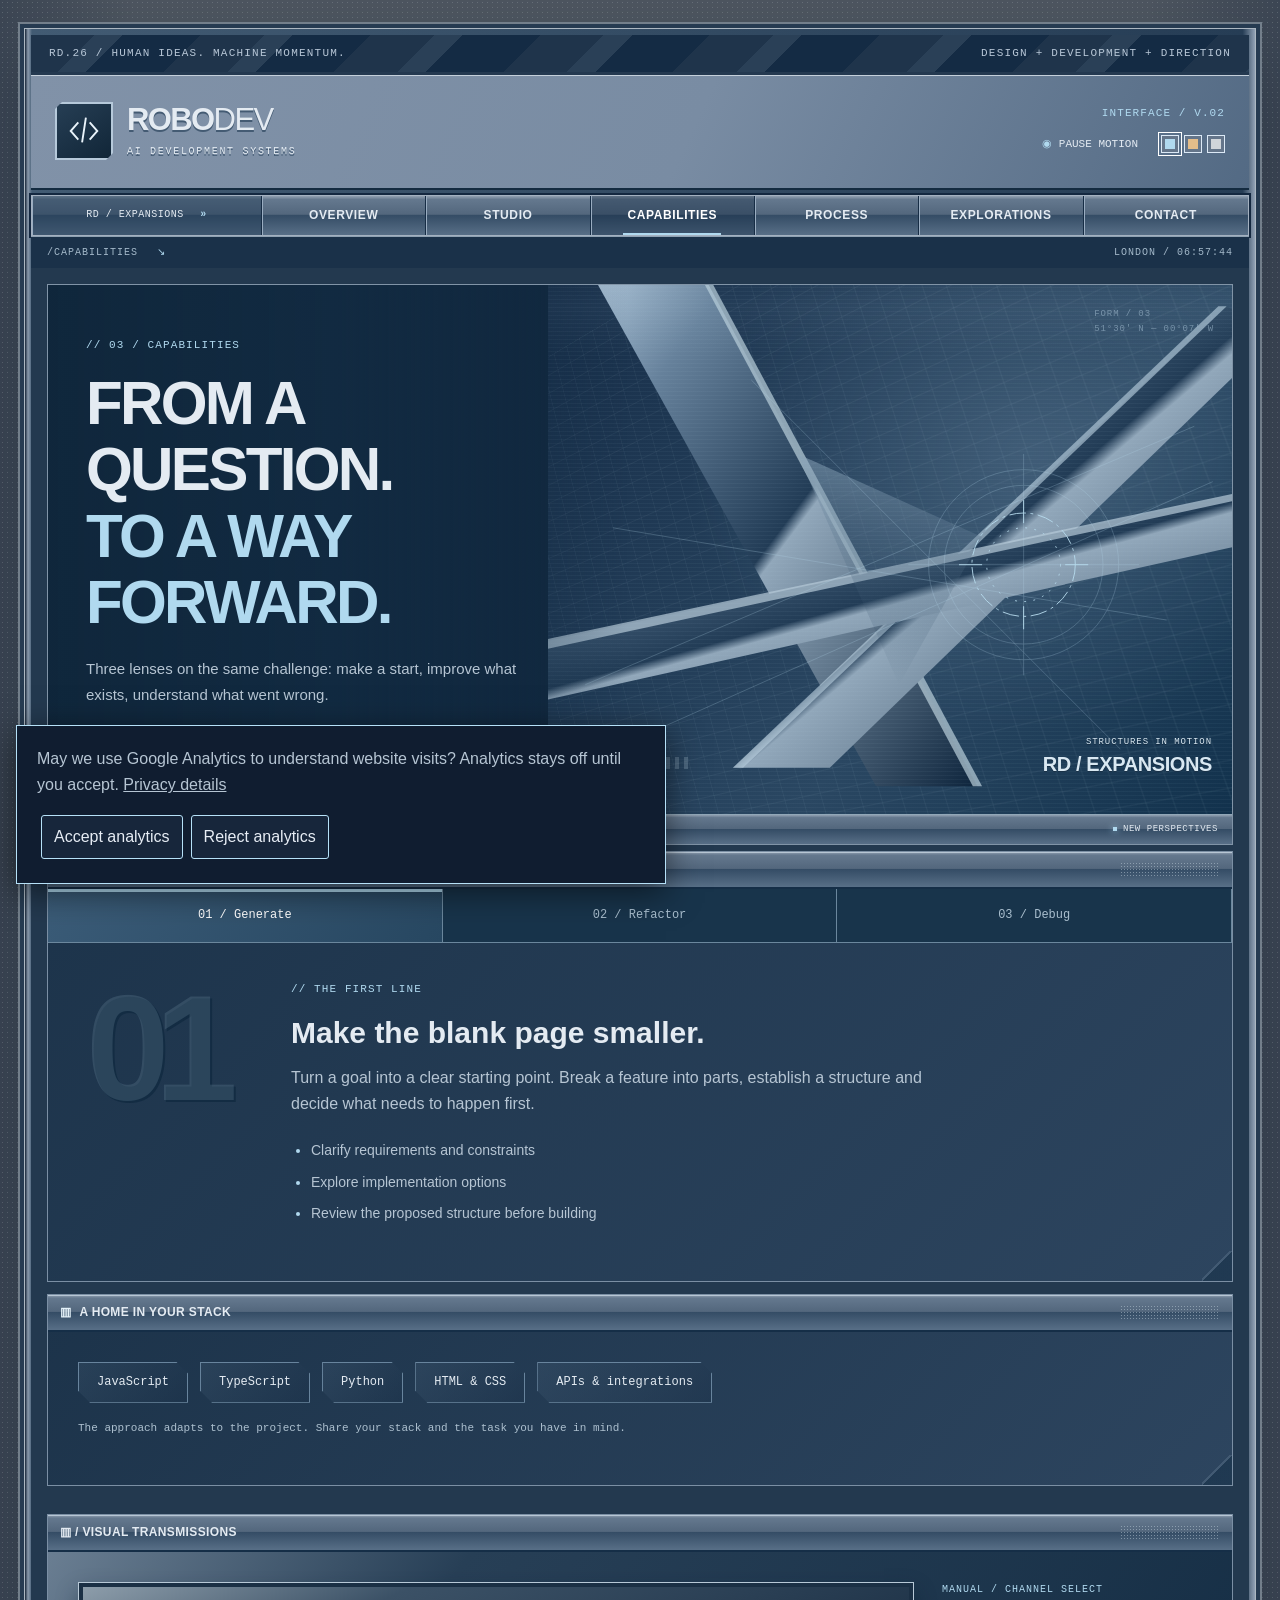
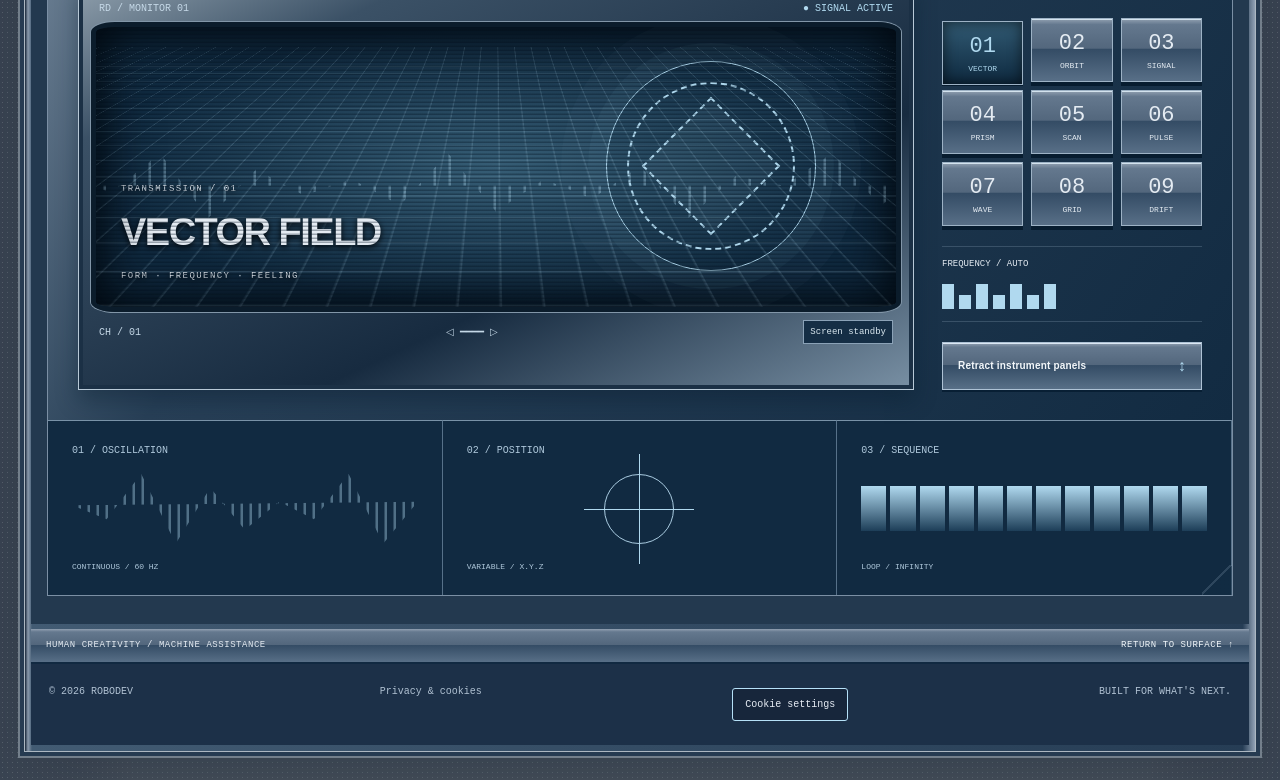
==== commit 6005ebbf: "Version visual assets to avoid stale SiteGround caches" ====
--- a/capabilities.html
+++ b/capabilities.html
@@ -1 +1 @@
-<!doctype html><html lang="en-GB"><head><meta charset="utf-8"><meta name="viewport" content="width=device-width, initial-scale=1"><meta name="theme-color" content="#26374b"><title>Capabilities — Generate, Refactor & Debug</title><meta name="description" content="Explore how RoboDev approaches new code, refactoring and debugging."><link rel="canonical" href="https://robodev.online/capabilities.html"><meta name="robots" content="index, follow"><meta property="og:type" content="website"><meta property="og:site_name" content="RoboDev"><meta property="og:locale" content="en_GB"><meta property="og:url" content="https://robodev.online/capabilities.html"><meta property="og:title" content="Capabilities — Generate, Refactor & Debug"><meta property="og:description" content="Explore how RoboDev approaches new code, refactoring and debugging."><meta name="twitter:card" content="summary"><meta name="twitter:title" content="Capabilities — Generate, Refactor & Debug"><meta name="twitter:description" content="Explore how RoboDev approaches new code, refactoring and debugging."><link rel="icon" href="/favicon.svg" type="image/svg+xml"><link rel="stylesheet" href="/site.css"><script src="/site.js" defer></script><script src="/analytics.js" defer></script><script type="application/ld+json">{"@context":"https://schema.org","@type":"WebPage","name":"Capabilities — Generate, Refactor & Debug","url":"https://robodev.online/capabilities.html","description":"Explore how RoboDev approaches new code, refactoring and debugging.","inLanguage":"en-GB"}</script></head><body><a class="skip" href="#main">Skip to content</a><div class="page-progress" aria-hidden="true"></div><div class="shell" id="top"><div class="top-strip"><span>RD.26 / HUMAN IDEAS. MACHINE MOMENTUM.</span><span>DESIGN + DEVELOPMENT + DIRECTION</span></div><header><a class="brand" href="/" aria-label="RoboDev home"><svg class="original-logo" viewBox="0 0 40 40" aria-hidden="true"><path d="M14 11 6 20l8 9m12-18 8 9-8 9m-4-23-4 26"/></svg><span class="wordmark">ROBO<span>DEV</span><small>AI DEVELOPMENT SYSTEMS</small></span></a><div class="header-controls"><span class="index">INTERFACE / V.02</span><button data-motion-toggle aria-pressed="false" class="motion-control">Pause motion</button><div class="palette" role="group" aria-label="Interface accent"><button data-palette="ice" aria-label="Ice blue accent" aria-pressed="true"></button><button data-palette="amber" aria-label="Amber accent" aria-pressed="false"></button><button data-palette="steel" aria-label="Steel accent" aria-pressed="false"></button></div></div></header><nav class="navigation" aria-label="Main navigation"><span class="nav-id">RD / EXPANSIONS <b>»</b></span><a href="/" >Overview</a><a href="/studio.html" >Studio</a><a href="/capabilities.html" aria-current="page">Capabilities</a><a href="/process.html" >Process</a><a href="/explorations.html" >Explorations</a><a href="/contact.html" >Contact</a></nav><div class="section-strip"><span>/CAPABILITIES <span class="strip-arrow">↘</span></span><span class="live-clock" aria-label="Current London time"></span></div><main id="main"><section class="hero reveal"><div class="hero-copy"><div class="eyebrow">03 / CAPABILITIES</div><h1>From a question.<br><em>To a way forward.</em></h1><p>Three lenses on the same challenge: make a start, improve what exists, understand what went wrong.</p><div class="hero-actions"><a class="action " href="/capabilities.html"><span>Explore capabilities</span><b aria-hidden="true">↗</b></a><a class="action secondary" href="/contact.html"><span>Start a conversation</span><b aria-hidden="true">↗</b></a></div></div><div class="machine " aria-hidden="true"><div class="machine-grid"></div><svg class="structure" viewBox="0 0 800 440"><defs><linearGradient id="beam-capabilities" x2="1" y2="1"><stop stop-color="#abc2d6"/><stop offset=".18" stop-color="#66819b"/><stop offset=".49" stop-color="#223c56"/><stop offset=".51" stop-color="#91a7ba"/><stop offset="1" stop-color="#0d243c"/></linearGradient><linearGradient id="void-capabilities" x2="0" y2="1"><stop stop-color="#8ca6bb" stop-opacity=".55"/><stop offset="1" stop-color="#112d48" stop-opacity="0"/></linearGradient></defs><g class="beam beam-one"><path d="M80-90 200-90 495 460 385 460Z" fill="url(#beam-capabilities)"/><path d="M196-90 205-90 500 460 490 460Z" fill="#bacfdb" opacity=".7"/></g><g class="beam beam-two"><path d="M765-60 820-30 335 440 230 440Z" fill="url(#beam-capabilities)"/><path d="M756-60 765-60 241 440 230 440Z" fill="#bfd4e3" opacity=".6"/></g><g class="beam beam-three"><path d="M-100 330 890 120 910 170-100 395Z" fill="url(#beam-capabilities)"/><path d="M-100 328 890 118 892 125-100 339Z" fill="#b7cbd9" opacity=".7"/></g><path d="M300 100 500 190 410 350Z" fill="url(#void-capabilities)"/><g class="wire" fill="none" stroke="#b5d7eb" stroke-width=".8"><path d="M70 350 730 70M100 420 750 130M250 20 650 420M100 180 700 280"/><circle cx="545" cy="220" r="103"/><circle cx="545" cy="220" r="86"/><path d="M420 220h250M545 100v240"/></g><g class="rotor" transform="translate(545 220)"><g fill="none" stroke="#b6d9ec"><circle r="56" stroke-dasharray="18 5 3 5"/><circle r="40" stroke-dasharray="2 8"/><path d="M-70 0h25M45 0h25M0-70v25M0 45v25"/></g></g></svg><div class="scanline"></div><div class="art-coordinate">FORM / 03<br>51°30′ N — 00°07′ W</div><div class="art-caption"><span>STRUCTURES IN MOTION</span><b>RD / EXPANSIONS</b></div><div class="art-bars"><i></i><i></i><i></i><i></i><i></i></div></div><div class="hero-bottom"><span>HUMAN DIRECTION / MACHINE ASSISTANCE</span><span class="signal"><i></i> NEW PERSPECTIVES</span></div></section><section class="panel reveal"><h2 class="panel-title">▥ / Select a capability<span class="grip"></span></h2><div class="tab-bar" role="tablist" aria-label="Capabilities"><button role="tab" id="generate-tab" aria-controls="generate-panel" aria-selected="true" data-tab="generate">01 / Generate</button><button role="tab" id="refactor-tab" aria-controls="refactor-panel" aria-selected="false" tabindex="-1" data-tab="refactor">02 / Refactor</button><button role="tab" id="debug-tab" aria-controls="debug-panel" aria-selected="false" tabindex="-1" data-tab="debug">03 / Debug</button></div><div class="capability-panel" role="tabpanel" id="generate-panel" aria-labelledby="generate-tab"><span class="giant-number" aria-hidden="true">01</span><div><div class="eyebrow">THE FIRST LINE</div><h2>Make the blank page smaller.</h2><p>Turn a goal into a clear starting point. Break a feature into parts, establish a structure and decide what needs to happen first.</p><ul><li>Clarify requirements and constraints</li><li>Explore implementation options</li><li>Review the proposed structure before building</li></ul></div></div><div class="capability-panel" role="tabpanel" id="refactor-panel" aria-labelledby="refactor-tab" hidden><span class="giant-number" aria-hidden="true">02</span><div><div class="eyebrow">THE BETTER VERSION</div><h2>Untangle. Simplify. Make room.</h2><p>Understand the behaviour you need to preserve, then make the code easier to follow and change.</p><ul><li>Identify repetition and unnecessary complexity</li><li>Improve names and boundaries</li><li>Verify that behaviour stays consistent</li></ul></div></div><div class="capability-panel" role="tabpanel" id="debug-panel" aria-labelledby="debug-tab" hidden><span class="giant-number" aria-hidden="true">03</span><div><div class="eyebrow">THE MISSING CONNECTION</div><h2>Find the why. Fix the what.</h2><p>Bring the error and its context. Trace the path to the failure, test the explanation and make a focused repair.</p><ul><li>Reproduce the issue</li><li>Follow the evidence to the cause</li><li>Check the fix against the original failure</li></ul></div></div></section><section class="panel reveal "><h2 class="panel-title"><span class="panel-mark">▥</span>A home in your stack<span class="grip" aria-hidden="true"></span></h2><div class="panel-content"><div class="stack-list"><span>JavaScript</span><span>TypeScript</span><span>Python</span><span>HTML & CSS</span><span>APIs & integrations</span></div><p class="fine">The approach adapts to the project. Share your stack and the task you have in mind.</p></div></section><section class="console panel reveal" aria-label="Interactive transmission console"><h2 class="panel-title">▥ / VISUAL TRANSMISSIONS <span class="grip"></span></h2><div class="console-body"><div class="tv-housing"><div class="tv-top"><span>RD / MONITOR 01</span><span class="status-led">● SIGNAL ACTIVE</span></div><div class="tv-screen" data-channel="1"><div class="tv-grid"></div><div class="tv-orbit"></div><div class="tv-wave"></div><div class="tv-sweep"></div><div class="tv-title"><small>TRANSMISSION / <span id="channel-number">01</span></small><strong id="channel-title" aria-live="polite">VECTOR FIELD</strong><span>FORM · FREQUENCY · FEELING</span></div><div class="tv-shutter top"></div><div class="tv-shutter bottom"></div><div class="tv-noise"></div></div><div class="tv-bottom"><span>CH / <output id="channel-output">01</output></span><span>◁ ━━━━ ▷</span><button class="screen-power" aria-pressed="false">Screen standby</button></div></div><div class="console-controls"><div class="index">MANUAL / CHANNEL SELECT</div><div class="keypad" role="group" aria-label="Screen channels"><button data-channel-key="1" aria-pressed="true"><span>01</span><small>VECTOR</small></button><button data-channel-key="2" aria-pressed="false"><span>02</span><small>ORBIT</small></button><button data-channel-key="3" aria-pressed="false"><span>03</span><small>SIGNAL</small></button><button data-channel-key="4" aria-pressed="false"><span>04</span><small>PRISM</small></button><button data-channel-key="5" aria-pressed="false"><span>05</span><small>SCAN</small></button><button data-channel-key="6" aria-pressed="false"><span>06</span><small>PULSE</small></button><button data-channel-key="7" aria-pressed="false"><span>07</span><small>WAVE</small></button><button data-channel-key="8" aria-pressed="false"><span>08</span><small>GRID</small></button><button data-channel-key="9" aria-pressed="false"><span>09</span><small>DRIFT</small></button></div><div class="console-mini"><span>FREQUENCY / AUTO</span><div class="meter"><i></i><i></i><i></i><i></i><i></i><i></i><i></i></div></div><button class="action drawer-toggle" aria-expanded="true" aria-controls="console-drawer">Retract instrument panels <b>↕</b></button></div></div><div id="console-drawer" class="instrument-drawer"><div class="instrument-inner"><div class="instrument"><span>01 / OSCILLATION</span><div class="oscillator"></div><small>CONTINUOUS / 60 HZ</small></div><div class="instrument"><span>02 / POSITION</span><div class="crosshair"><i></i></div><small>VARIABLE / X.Y.Z</small></div><div class="instrument"><span>03 / SEQUENCE</span><div class="sequence"><i></i><i></i><i></i><i></i><i></i><i></i><i></i><i></i><i></i><i></i><i></i><i></i></div><small>LOOP / INFINITY</small></div></div></div></section></main><div class="utility-strip"><span>HUMAN CREATIVITY / MACHINE ASSISTANCE</span><a href="#top">RETURN TO SURFACE ↑</a></div><footer><span>© <span id="year">2026</span> ROBODEV</span><a href="/privacy.html">Privacy & cookies</a><button type="button" id="cookie-settings">Cookie settings</button><span>BUILT FOR WHAT'S NEXT.</span></footer></div><dialog id="field-notes"><div class="panel-title">▥ / Field notes<button class="square" data-close-notes aria-label="Close field notes">×</button></div><div class="panel-content"><span class="index">RD.001 / MOVEMENT WITH PURPOSE</span><h2>A space worth exploring.</h2><p>Angular frames give the interface its structure. Gradients catch the light. Movement reveals the layers between them.</p><p>Every control changes something real: a new page, a different composition, a clearer explanation. You decide the pace.</p><a class="action" href="/explorations.html">Open the studies ↗</a></div></dialog></body></html>+<!doctype html><html lang="en-GB"><head><meta charset="utf-8"><meta name="viewport" content="width=device-width, initial-scale=1"><meta name="theme-color" content="#26374b"><title>Capabilities — Generate, Refactor & Debug</title><meta name="description" content="Explore how RoboDev approaches new code, refactoring and debugging."><link rel="canonical" href="https://robodev.online/capabilities.html"><meta name="robots" content="index, follow"><meta property="og:type" content="website"><meta property="og:site_name" content="RoboDev"><meta property="og:locale" content="en_GB"><meta property="og:url" content="https://robodev.online/capabilities.html"><meta property="og:title" content="Capabilities — Generate, Refactor & Debug"><meta property="og:description" content="Explore how RoboDev approaches new code, refactoring and debugging."><meta name="twitter:card" content="summary"><meta name="twitter:title" content="Capabilities — Generate, Refactor & Debug"><meta name="twitter:description" content="Explore how RoboDev approaches new code, refactoring and debugging."><link rel="icon" href="/favicon.svg?v=91e8f6603b43" type="image/svg+xml"><link rel="stylesheet" href="/site.css?v=db25a1a4140c"><script src="/site.js?v=de77a1593f7a" defer></script><script src="/analytics.js" defer></script><script type="application/ld+json">{"@context":"https://schema.org","@type":"WebPage","name":"Capabilities — Generate, Refactor & Debug","url":"https://robodev.online/capabilities.html","description":"Explore how RoboDev approaches new code, refactoring and debugging.","inLanguage":"en-GB"}</script></head><body><a class="skip" href="#main">Skip to content</a><div class="page-progress" aria-hidden="true"></div><div class="shell" id="top"><div class="top-strip"><span>RD.26 / HUMAN IDEAS. MACHINE MOMENTUM.</span><span>DESIGN + DEVELOPMENT + DIRECTION</span></div><header><a class="brand" href="/" aria-label="RoboDev home"><svg class="original-logo" viewBox="0 0 40 40" aria-hidden="true"><path d="M14 11 6 20l8 9m12-18 8 9-8 9m-4-23-4 26"/></svg><span class="wordmark">ROBO<span>DEV</span><small>AI DEVELOPMENT SYSTEMS</small></span></a><div class="header-controls"><span class="index">INTERFACE / V.02</span><button data-motion-toggle aria-pressed="false" class="motion-control">Pause motion</button><div class="palette" role="group" aria-label="Interface accent"><button data-palette="ice" aria-label="Ice blue accent" aria-pressed="true"></button><button data-palette="amber" aria-label="Amber accent" aria-pressed="false"></button><button data-palette="steel" aria-label="Steel accent" aria-pressed="false"></button></div></div></header><nav class="navigation" aria-label="Main navigation"><span class="nav-id">RD / EXPANSIONS <b>»</b></span><a href="/" >Overview</a><a href="/studio.html" >Studio</a><a href="/capabilities.html" aria-current="page">Capabilities</a><a href="/process.html" >Process</a><a href="/explorations.html" >Explorations</a><a href="/contact.html" >Contact</a></nav><div class="section-strip"><span>/CAPABILITIES <span class="strip-arrow">↘</span></span><span class="live-clock" aria-label="Current London time"></span></div><main id="main"><section class="hero reveal"><div class="hero-copy"><div class="eyebrow">03 / CAPABILITIES</div><h1>From a question.<br><em>To a way forward.</em></h1><p>Three lenses on the same challenge: make a start, improve what exists, understand what went wrong.</p><div class="hero-actions"><a class="action " href="/capabilities.html"><span>Explore capabilities</span><b aria-hidden="true">↗</b></a><a class="action secondary" href="/contact.html"><span>Start a conversation</span><b aria-hidden="true">↗</b></a></div></div><div class="machine " aria-hidden="true"><div class="machine-grid"></div><svg class="structure" viewBox="0 0 800 440"><defs><linearGradient id="beam-capabilities" x2="1" y2="1"><stop stop-color="#abc2d6"/><stop offset=".18" stop-color="#66819b"/><stop offset=".49" stop-color="#223c56"/><stop offset=".51" stop-color="#91a7ba"/><stop offset="1" stop-color="#0d243c"/></linearGradient><linearGradient id="void-capabilities" x2="0" y2="1"><stop stop-color="#8ca6bb" stop-opacity=".55"/><stop offset="1" stop-color="#112d48" stop-opacity="0"/></linearGradient></defs><g class="beam beam-one"><path d="M80-90 200-90 495 460 385 460Z" fill="url(#beam-capabilities)"/><path d="M196-90 205-90 500 460 490 460Z" fill="#bacfdb" opacity=".7"/></g><g class="beam beam-two"><path d="M765-60 820-30 335 440 230 440Z" fill="url(#beam-capabilities)"/><path d="M756-60 765-60 241 440 230 440Z" fill="#bfd4e3" opacity=".6"/></g><g class="beam beam-three"><path d="M-100 330 890 120 910 170-100 395Z" fill="url(#beam-capabilities)"/><path d="M-100 328 890 118 892 125-100 339Z" fill="#b7cbd9" opacity=".7"/></g><path d="M300 100 500 190 410 350Z" fill="url(#void-capabilities)"/><g class="wire" fill="none" stroke="#b5d7eb" stroke-width=".8"><path d="M70 350 730 70M100 420 750 130M250 20 650 420M100 180 700 280"/><circle cx="545" cy="220" r="103"/><circle cx="545" cy="220" r="86"/><path d="M420 220h250M545 100v240"/></g><g class="rotor" transform="translate(545 220)"><g fill="none" stroke="#b6d9ec"><circle r="56" stroke-dasharray="18 5 3 5"/><circle r="40" stroke-dasharray="2 8"/><path d="M-70 0h25M45 0h25M0-70v25M0 45v25"/></g></g></svg><div class="scanline"></div><div class="art-coordinate">FORM / 03<br>51°30′ N — 00°07′ W</div><div class="art-caption"><span>STRUCTURES IN MOTION</span><b>RD / EXPANSIONS</b></div><div class="art-bars"><i></i><i></i><i></i><i></i><i></i></div></div><div class="hero-bottom"><span>HUMAN DIRECTION / MACHINE ASSISTANCE</span><span class="signal"><i></i> NEW PERSPECTIVES</span></div></section><section class="panel reveal"><h2 class="panel-title">▥ / Select a capability<span class="grip"></span></h2><div class="tab-bar" role="tablist" aria-label="Capabilities"><button role="tab" id="generate-tab" aria-controls="generate-panel" aria-selected="true" data-tab="generate">01 / Generate</button><button role="tab" id="refactor-tab" aria-controls="refactor-panel" aria-selected="false" tabindex="-1" data-tab="refactor">02 / Refactor</button><button role="tab" id="debug-tab" aria-controls="debug-panel" aria-selected="false" tabindex="-1" data-tab="debug">03 / Debug</button></div><div class="capability-panel" role="tabpanel" id="generate-panel" aria-labelledby="generate-tab"><span class="giant-number" aria-hidden="true">01</span><div><div class="eyebrow">THE FIRST LINE</div><h2>Make the blank page smaller.</h2><p>Turn a goal into a clear starting point. Break a feature into parts, establish a structure and decide what needs to happen first.</p><ul><li>Clarify requirements and constraints</li><li>Explore implementation options</li><li>Review the proposed structure before building</li></ul></div></div><div class="capability-panel" role="tabpanel" id="refactor-panel" aria-labelledby="refactor-tab" hidden><span class="giant-number" aria-hidden="true">02</span><div><div class="eyebrow">THE BETTER VERSION</div><h2>Untangle. Simplify. Make room.</h2><p>Understand the behaviour you need to preserve, then make the code easier to follow and change.</p><ul><li>Identify repetition and unnecessary complexity</li><li>Improve names and boundaries</li><li>Verify that behaviour stays consistent</li></ul></div></div><div class="capability-panel" role="tabpanel" id="debug-panel" aria-labelledby="debug-tab" hidden><span class="giant-number" aria-hidden="true">03</span><div><div class="eyebrow">THE MISSING CONNECTION</div><h2>Find the why. Fix the what.</h2><p>Bring the error and its context. Trace the path to the failure, test the explanation and make a focused repair.</p><ul><li>Reproduce the issue</li><li>Follow the evidence to the cause</li><li>Check the fix against the original failure</li></ul></div></div></section><section class="panel reveal "><h2 class="panel-title"><span class="panel-mark">▥</span>A home in your stack<span class="grip" aria-hidden="true"></span></h2><div class="panel-content"><div class="stack-list"><span>JavaScript</span><span>TypeScript</span><span>Python</span><span>HTML & CSS</span><span>APIs & integrations</span></div><p class="fine">The approach adapts to the project. Share your stack and the task you have in mind.</p></div></section><section class="console panel reveal" aria-label="Interactive transmission console"><h2 class="panel-title">▥ / VISUAL TRANSMISSIONS <span class="grip"></span></h2><div class="console-body"><div class="tv-housing"><div class="tv-top"><span>RD / MONITOR 01</span><span class="status-led">● SIGNAL ACTIVE</span></div><div class="tv-screen" data-channel="1"><div class="tv-grid"></div><div class="tv-orbit"></div><div class="tv-wave"></div><div class="tv-sweep"></div><div class="tv-title"><small>TRANSMISSION / <span id="channel-number">01</span></small><strong id="channel-title" aria-live="polite">VECTOR FIELD</strong><span>FORM · FREQUENCY · FEELING</span></div><div class="tv-shutter top"></div><div class="tv-shutter bottom"></div><div class="tv-noise"></div></div><div class="tv-bottom"><span>CH / <output id="channel-output">01</output></span><span>◁ ━━━━ ▷</span><button class="screen-power" aria-pressed="false">Screen standby</button></div></div><div class="console-controls"><div class="index">MANUAL / CHANNEL SELECT</div><div class="keypad" role="group" aria-label="Screen channels"><button data-channel-key="1" aria-pressed="true"><span>01</span><small>VECTOR</small></button><button data-channel-key="2" aria-pressed="false"><span>02</span><small>ORBIT</small></button><button data-channel-key="3" aria-pressed="false"><span>03</span><small>SIGNAL</small></button><button data-channel-key="4" aria-pressed="false"><span>04</span><small>PRISM</small></button><button data-channel-key="5" aria-pressed="false"><span>05</span><small>SCAN</small></button><button data-channel-key="6" aria-pressed="false"><span>06</span><small>PULSE</small></button><button data-channel-key="7" aria-pressed="false"><span>07</span><small>WAVE</small></button><button data-channel-key="8" aria-pressed="false"><span>08</span><small>GRID</small></button><button data-channel-key="9" aria-pressed="false"><span>09</span><small>DRIFT</small></button></div><div class="console-mini"><span>FREQUENCY / AUTO</span><div class="meter"><i></i><i></i><i></i><i></i><i></i><i></i><i></i></div></div><button class="action drawer-toggle" aria-expanded="true" aria-controls="console-drawer">Retract instrument panels <b>↕</b></button></div></div><div id="console-drawer" class="instrument-drawer"><div class="instrument-inner"><div class="instrument"><span>01 / OSCILLATION</span><div class="oscillator"></div><small>CONTINUOUS / 60 HZ</small></div><div class="instrument"><span>02 / POSITION</span><div class="crosshair"><i></i></div><small>VARIABLE / X.Y.Z</small></div><div class="instrument"><span>03 / SEQUENCE</span><div class="sequence"><i></i><i></i><i></i><i></i><i></i><i></i><i></i><i></i><i></i><i></i><i></i><i></i></div><small>LOOP / INFINITY</small></div></div></div></section></main><div class="utility-strip"><span>HUMAN CREATIVITY / MACHINE ASSISTANCE</span><a href="#top">RETURN TO SURFACE ↑</a></div><footer><span>© <span id="year">2026</span> ROBODEV</span><a href="/privacy.html">Privacy & cookies</a><button type="button" id="cookie-settings">Cookie settings</button><span>BUILT FOR WHAT'S NEXT.</span></footer></div><dialog id="field-notes"><div class="panel-title">▥ / Field notes<button class="square" data-close-notes aria-label="Close field notes">×</button></div><div class="panel-content"><span class="index">RD.001 / MOVEMENT WITH PURPOSE</span><h2>A space worth exploring.</h2><p>Angular frames give the interface its structure. Gradients catch the light. Movement reveals the layers between them.</p><p>Every control changes something real: a new page, a different composition, a clearer explanation. You decide the pace.</p><a class="action" href="/explorations.html">Open the studies ↗</a></div></dialog></body></html>
